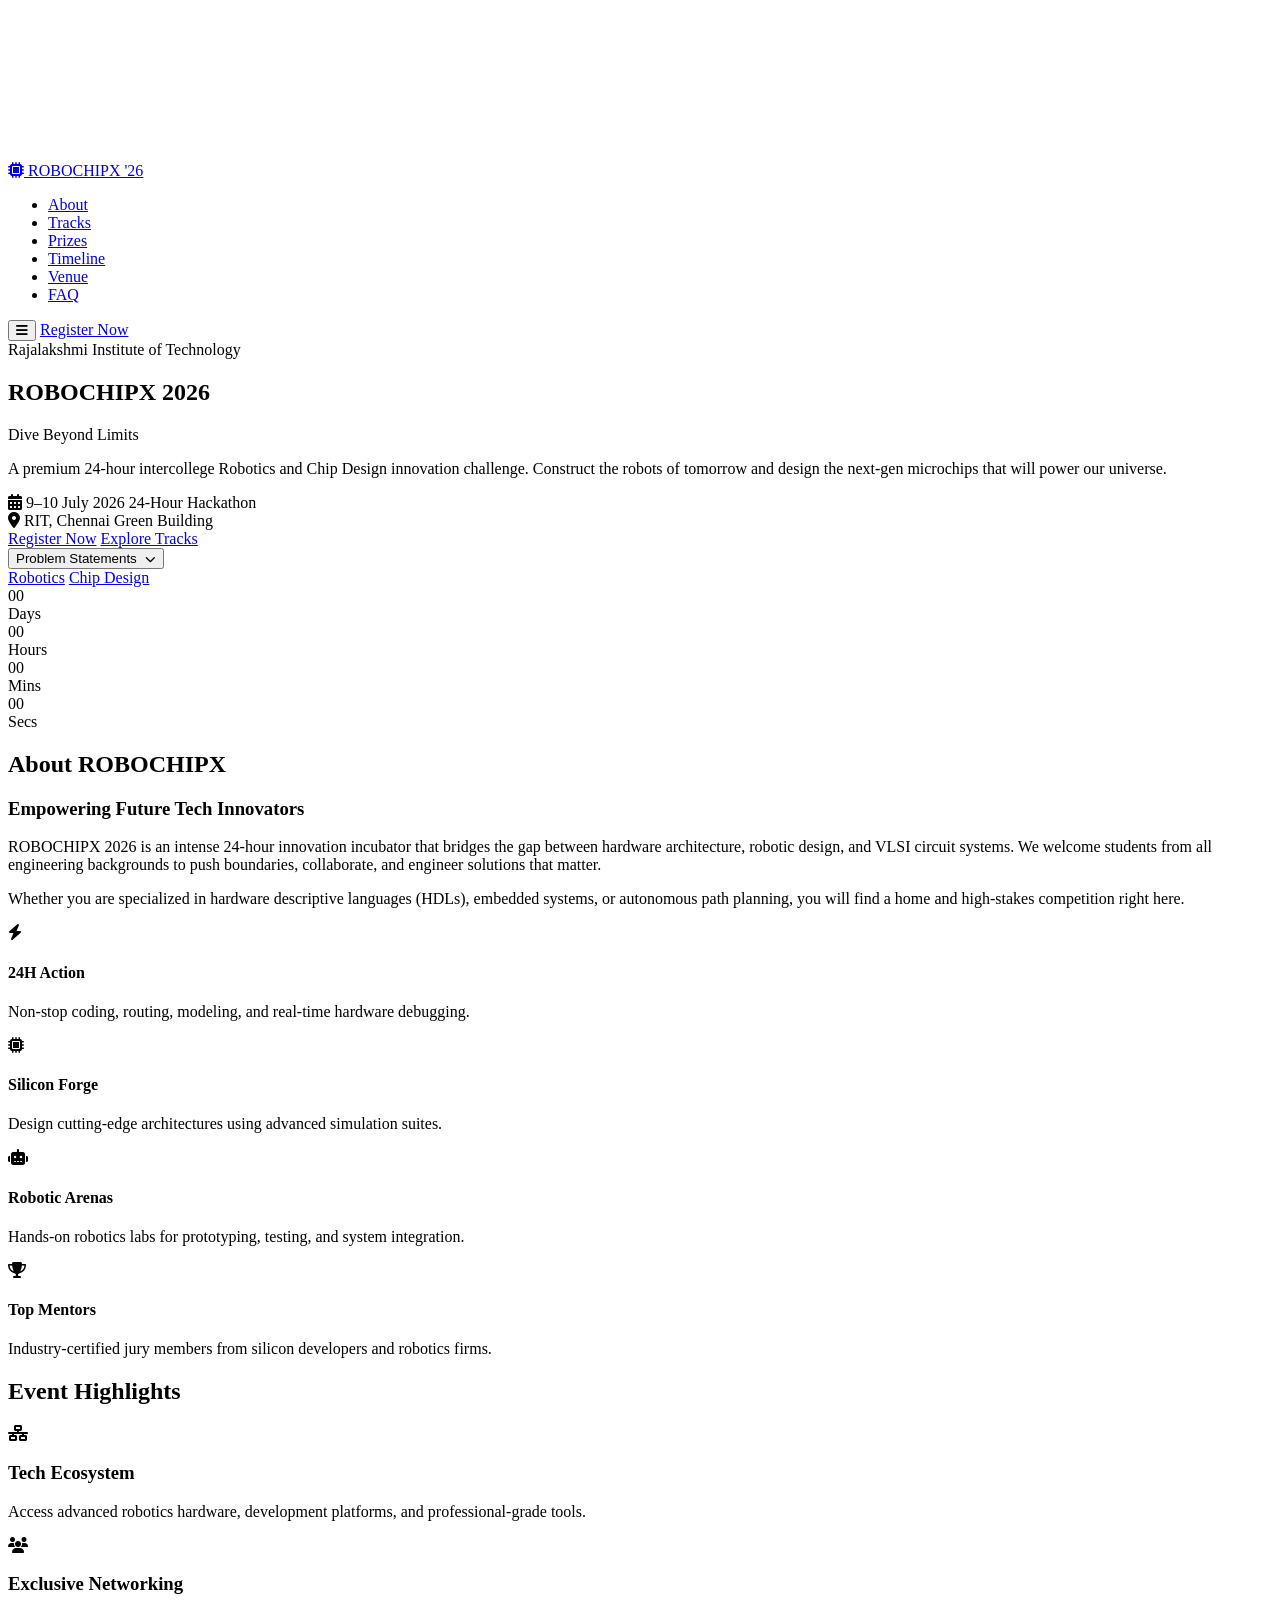
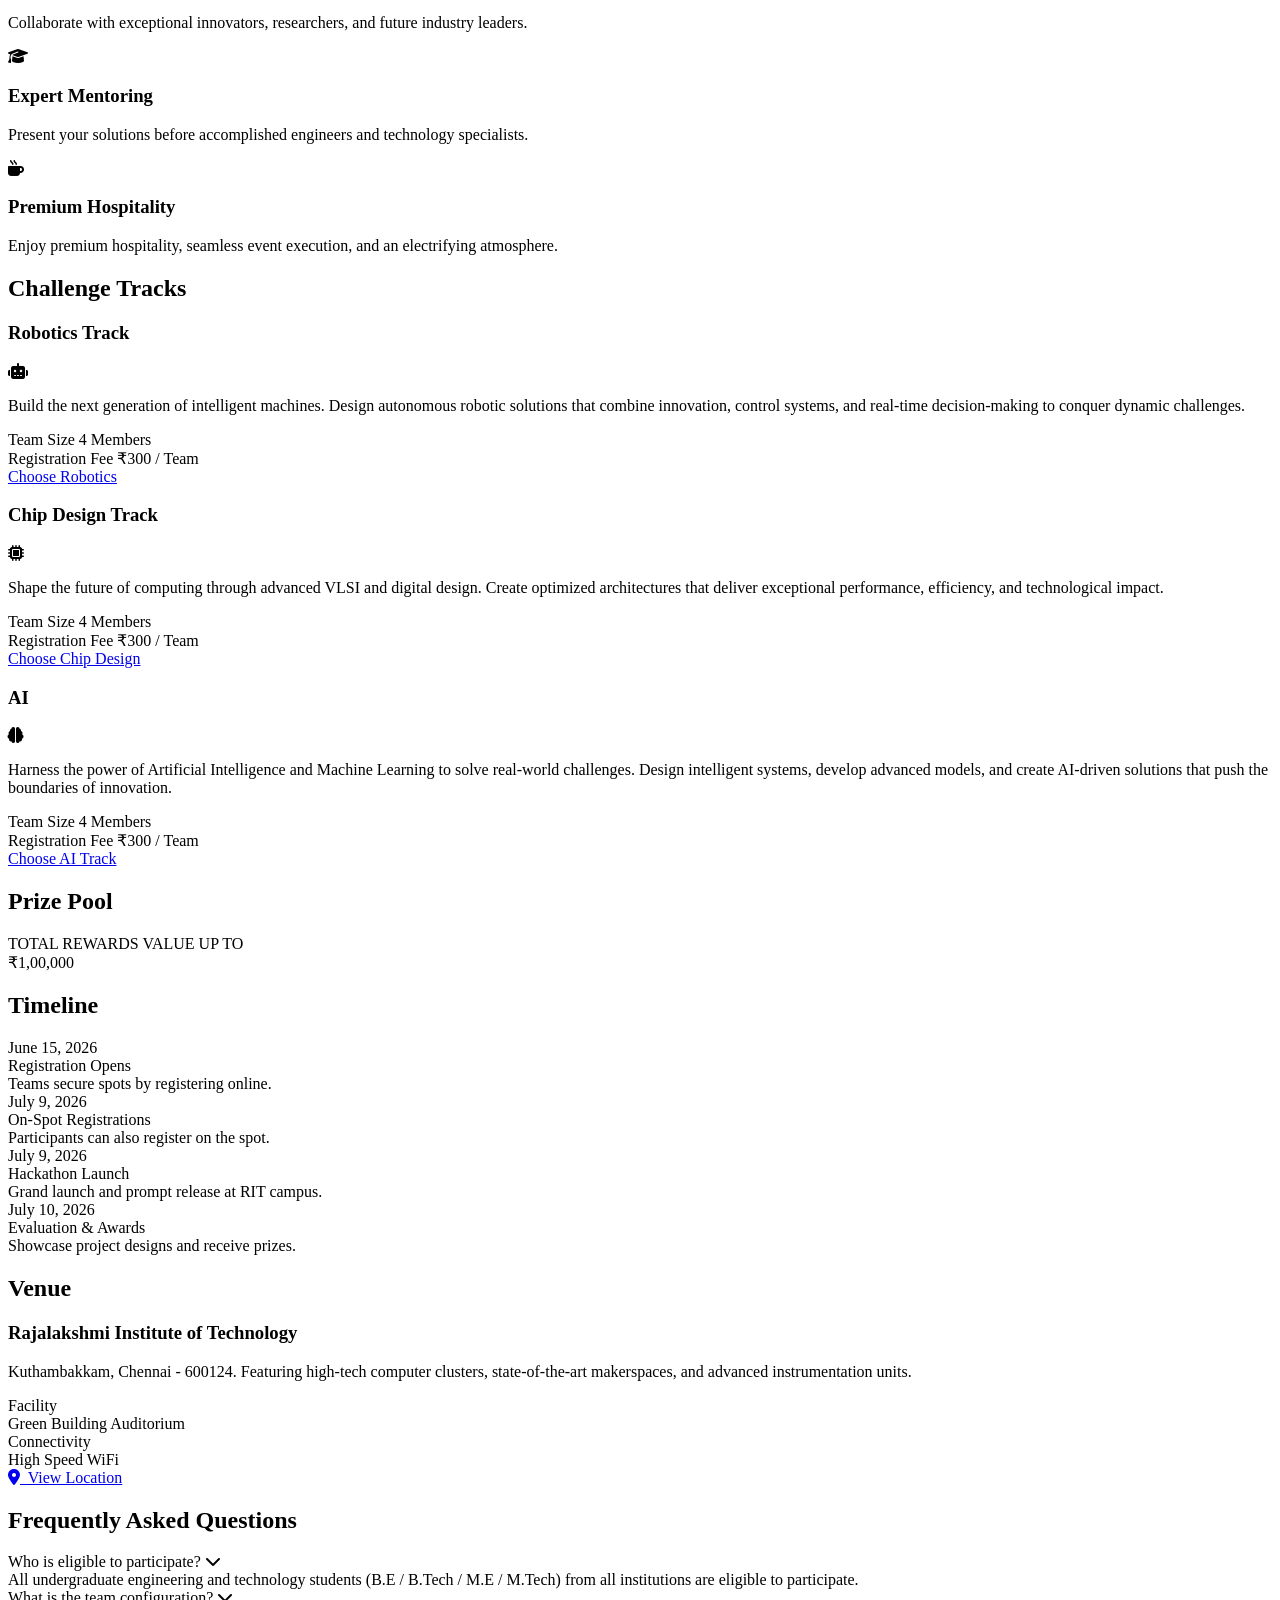
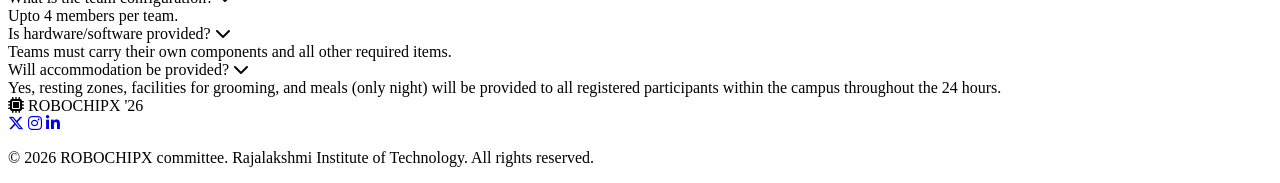
==== public/index.html @ 0046f818 "feat: added problem statements button" ====
<!DOCTYPE html>
<html lang="en">
<head>
  <meta charset="UTF-8">
  <meta name="viewport" content="width=device-width, initial-scale=1.0">
  <title>ROBOCHIPX 2026 | 24-Hour Robotics & VLSI Innovation Challenge</title>
  <meta name="description" content="Join ROBOCHIPX 2026 at Rajalakshmi Institute of Technology, Chennai. A premium 24-hour intercollege Robotics and VLSI innovation challenge. Dive beyond limits.">
  <link rel="stylesheet" href="/css/styles.css">
  <!-- FontAwesome for futuristic icons -->
  <link rel="stylesheet" href="https://cdnjs.cloudflare.com/ajax/libs/font-awesome/6.4.0/css/all.min.css">
</head>

<body>

  <!-- Space Particle Canvas Background -->
  <canvas id="space-canvas" aria-hidden="true"></canvas>
  <div class="circuit-overlay" aria-hidden="true"></div>

  <!-- Header & Navigation -->
  <header>
    <nav class="navbar" aria-label="Main navigation">
      <a href="#" class="logo" aria-label="ROBOCHIPX 2026 Home">
        <i class="fa-solid fa-microchip" aria-hidden="true"></i> ROBO<span>CHIPX '26</span>
      </a>
      <ul class="nav-links" id="nav-links" role="list">
        <li><a href="#about">About</a></li>
        <li><a href="#tracks">Tracks</a></li>
        <li><a href="#prizes">Prizes</a></li>
        <li><a href="#timeline">Timeline</a></li>
        <li><a href="#venue">Venue</a></li>
        <li><a href="#faq">FAQ</a></li>
      </ul>
      <button class="mobile-nav-toggle" id="mobile-nav-toggle" aria-label="Toggle navigation menu" aria-expanded="false" aria-controls="nav-links">
        <i class="fa-solid fa-bars" aria-hidden="true"></i>
      </button>
      <a href="registration.html" class="btn btn-secondary">Register Now</a>
    </nav>
  </header>

  <!-- Hero Section -->
  <section class="hero" aria-label="Hero">
    <div class="grid-bg" aria-hidden="true"></div>
    <!-- Floating Space Elements -->
    <div class="space-element planet-cyan" aria-hidden="true"></div>
    <div class="space-element planet-purple" aria-hidden="true"></div>
    
    <div class="container hero-content">
      <div class="hero-subtitle">Rajalakshmi Institute of Technology</div>
      <h1 class="hero-title">ROBOCHIPX 2026</h1>
      <div class="hero-tagline">Dive Beyond Limits</div>
      <p class="hero-desc">
        A premium 24-hour intercollege Robotics and Chip Design innovation challenge. Construct the robots of tomorrow and design the next-gen microchips that will power our universe.
      </p>
      
      <div class="hero-meta">
        <div class="meta-item">
          <i class="fa-solid fa-calendar-days meta-icon" aria-hidden="true"></i>
          <span class="meta-label">9–10 July 2026</span>
          <span class="meta-val">24-Hour Hackathon</span>
        </div>
        <div class="meta-item">
          <i class="fa-solid fa-location-dot meta-icon" aria-hidden="true"></i>
          <span class="meta-label">RIT, Chennai</span>
          <span class="meta-val">Green Building</span>
        </div>
      </div>

      <div class="hero-actions">
        <a href="registration.html" class="btn btn-primary">Register Now</a>
        <a href="#tracks" class="btn btn-secondary">Explore Tracks</a>
        <div class="ps-dropdown-wrap">
          <button class="btn btn-secondary" id="ps-btn" aria-haspopup="true" aria-expanded="false">Problem Statements <i class="fa-solid fa-chevron-down" style="margin-left:.4em;font-size:.8em;"></i></button>
          <div class="ps-dropdown" id="ps-dropdown" role="menu">
            <a href="https://drive.google.com/drive/folders/1tSqGFi7_nGk8FoYNyf7YWejTcvquZJex?usp=sharing" target="_blank" rel="noopener noreferrer" role="menuitem">Robotics</a>
            <a href="https://drive.google.com/drive/folders/1A_5dEMQkCWYK55L6pi4R8gVXef6XEg_-?usp=sharing" target="_blank" rel="noopener noreferrer" role="menuitem">Chip Design</a>
          </div>
        </div>
      </div>

      <!-- Countdown -->
      <div class="countdown-container" aria-label="Countdown to event">
        <div class="countdown-box">
          <div class="countdown-num" id="days">00</div>
          <div class="countdown-label">Days</div>
        </div>
        <div class="countdown-box">
          <div class="countdown-num" id="hours">00</div>
          <div class="countdown-label">Hours</div>
        </div>
        <div class="countdown-box">
          <div class="countdown-num" id="minutes">00</div>
          <div class="countdown-label">Mins</div>
        </div>
        <div class="countdown-box">
          <div class="countdown-num" id="seconds">00</div>
          <div class="countdown-label">Secs</div>
        </div>
      </div>
    </div>
  </section>

  <!-- About Section -->
  <section id="about" class="reveal" aria-labelledby="about-title">
    <div class="container">
      <h2 class="section-title" id="about-title">About ROBOCHIPX</h2>
      <div class="about-grid">
        <div class="glass-panel">
          <h3>Empowering Future Tech Innovators</h3>
          <p style="margin-top: 1rem; color: var(--text-secondary);">
            ROBOCHIPX 2026 is an intense 24-hour innovation incubator that bridges the gap between hardware architecture, robotic design, and VLSI circuit systems. We welcome students from all engineering backgrounds to push boundaries, collaborate, and engineer solutions that matter.
          </p>
          <p style="margin-top: 1rem; color: var(--text-secondary);">
            Whether you are specialized in hardware descriptive languages (HDLs), embedded systems, or autonomous path planning, you will find a home and high-stakes competition right here.
          </p>
        </div>
        <div class="about-features">
          <div class="about-feat-card">
            <i class="fa-solid fa-bolt" aria-hidden="true"></i>
            <h4>24H Action</h4>
            <p>Non-stop coding, routing, modeling, and real-time hardware debugging.</p>
          </div>
          <div class="about-feat-card">
            <i class="fa-solid fa-microchip" aria-hidden="true"></i>
            <h4>Silicon Forge</h4>
            <p>Design cutting-edge architectures using advanced simulation suites.</p>
          </div>
          <div class="about-feat-card">
            <i class="fa-solid fa-robot" aria-hidden="true"></i>
            <h4>Robotic Arenas</h4>
            <p>Hands-on robotics labs for prototyping, testing, and system integration.</p>
          </div>
          <div class="about-feat-card">
            <i class="fa-solid fa-trophy" aria-hidden="true"></i>
            <h4>Top Mentors</h4>
            <p>Industry-certified jury members from silicon developers and robotics firms.</p>
          </div>
        </div>
      </div>
    </div>
  </section>

  <!-- Event Highlights -->
  <section id="highlights" class="reveal" aria-labelledby="highlights-title">
    <div class="container">
      <h2 class="section-title" id="highlights-title">Event Highlights</h2>
      <div class="highlights-grid">
        <div class="glass-panel highlight-card">
          <div class="highlight-icon"><i class="fa-solid fa-network-wired" aria-hidden="true"></i></div>
          <h3 class="highlight-title">Tech Ecosystem</h3>
          <p class="highlight-desc">Access advanced robotics hardware, development platforms, and professional-grade tools.</p>
        </div>
        <div class="glass-panel highlight-card">
          <div class="highlight-icon"><i class="fa-solid fa-users" aria-hidden="true"></i></div>
          <h3 class="highlight-title">Exclusive Networking </h3>
          <p class="highlight-desc">Collaborate with exceptional innovators, researchers, and future industry leaders.</p>
        </div>
        <div class="glass-panel highlight-card">
          <div class="highlight-icon"><i class="fa-solid fa-graduation-cap" aria-hidden="true"></i></div>
          <h3 class="highlight-title">Expert Mentoring</h3>
          <p class="highlight-desc">Present your solutions before accomplished engineers and technology specialists.</p>
        </div>
        <div class="glass-panel highlight-card">
          <div class="highlight-icon"><i class="fa-solid fa-mug-hot" aria-hidden="true"></i></div>
          <h3 class="highlight-title">Premium Hospitality</h3>
          <p class="highlight-desc">Enjoy premium hospitality, seamless event execution, and an electrifying atmosphere.</p>
        </div>
      </div>
    </div>
  </section>

  <!-- Tracks Section -->
  <section id="tracks" class="reveal" aria-labelledby="tracks-title">
    <div class="container">
      <h2 class="section-title" id="tracks-title">Challenge Tracks</h2>
      <div class="tracks-grid">
        <!-- Track 1: Robotics -->
        <div class="glass-panel track-card">
          <div>
            <div class="track-header">
              <h3 class="track-title">Robotics Track</h3>
              <i class="fa-solid fa-robot track-icon" aria-hidden="true"></i>
            </div>
            <p class="track-desc">
              Build the next generation of intelligent machines. Design autonomous robotic solutions that combine innovation, control systems, and real-time decision-making to conquer dynamic challenges.
            </p>
          </div>
          <div>
            <div class="track-details">
              <div class="track-detail-item">
                <span>Team Size</span>
                <span>4 Members</span>
              </div>
              <div class="track-detail-item">
                <span>Registration Fee</span>
                <span>₹300 / Team</span>
              </div>
            </div>
            <a href="/rules/robotics" class="btn btn-primary" style="width: 100%;">Choose Robotics</a>
          </div>
        </div>
        <!-- Track 2: Chip Design -->
        <div class="glass-panel track-card">
          <div>
            <div class="track-header">
              <h3 class="track-title">Chip Design Track</h3>
              <i class="fa-solid fa-microchip track-icon" aria-hidden="true"></i>
            </div>
            <p class="track-desc">
              Shape the future of computing through advanced VLSI and digital design. Create optimized architectures that deliver exceptional performance, efficiency, and technological impact.
            </p>
          </div>
          <div>
            <div class="track-details">
              <div class="track-detail-item">
                <span>Team Size</span>
                <span>4 Members</span>
              </div>
              <div class="track-detail-item">
                <span>Registration Fee</span>
                <span>₹300 / Team</span>
              </div>
            </div>
            <a href="/rules/chip-design" class="btn btn-primary" style="width: 100%;">Choose Chip Design</a>
          </div>
        </div>
        <!-- Track 3: AI -->
        <div class="glass-panel track-card">
          <div>
            <div class="track-header">
              <h3 class="track-title">AI</h3>
              <i class="fa-solid fa-brain track-icon" aria-hidden="true"></i>
            </div>
            <p class="track-desc">
              Harness the power of Artificial Intelligence and Machine Learning to solve real-world challenges. Design intelligent systems, develop advanced models, and create AI-driven solutions that push the boundaries of innovation.
            </p>
          </div>
          <div>
            <div class="track-details">
              <div class="track-detail-item">
                <span>Team Size</span>
                <span>4 Members</span>
              </div>
              <div class="track-detail-item">
                <span>Registration Fee</span>
                <span>₹300 / Team</span>
              </div>
            </div>
            <a href="/rules/ai" class="btn btn-primary" style="width: 100%;">Choose AI Track</a>
          </div>
        </div>
      </div>
    </div>
  </section>

  <!-- Prize Pool Section -->
  <section id="prizes" class="reveal" aria-labelledby="prizes-title">
    <div class="container prize-section">
      <h2 class="section-title" id="prizes-title">Prize Pool</h2>
      <div class="glass-panel prize-box">
        <div class="prize-title">TOTAL REWARDS VALUE UP TO</div>
        <div class="prize-amount">₹1,00,000</div>
      </div>
    </div>
  </section>

  <!-- Timeline Section -->
  <section id="timeline" class="reveal" aria-labelledby="timeline-title">
    <div class="container">
      <h2 class="section-title" id="timeline-title">Timeline</h2>
      <div class="timeline-centered">
        <div class="timeline">
          <div class="timeline-item">
            <div class="timeline-date">June 15, 2026</div>
            <div class="timeline-title">Registration Opens</div>
            <div class="timeline-desc">Teams secure spots by registering online.</div>
          </div>
          <div class="timeline-item">
            <div class="timeline-date">July 9, 2026</div>
            <div class="timeline-title">On-Spot Registrations</div>
            <div class="timeline-desc">Participants can also register on the spot.</div>
          </div>
          <div class="timeline-item">
            <div class="timeline-date">July 9, 2026</div>
            <div class="timeline-title">Hackathon Launch</div>
            <div class="timeline-desc">Grand launch and prompt release at RIT campus.</div>
          </div>
          <div class="timeline-item">
            <div class="timeline-date">July 10, 2026</div>
            <div class="timeline-title">Evaluation &amp; Awards</div>
            <div class="timeline-desc">Showcase project designs and receive prizes.</div>
          </div>
        </div>
      </div>
    </div>
  </section>

  <!-- Venue Section -->
  <section id="venue" class="reveal" aria-labelledby="venue-title">
    <div class="container">
      <h2 class="section-title" id="venue-title">Venue</h2>
      <div class="venue-grid">
        <div class="venue-info">
          <h3>Rajalakshmi Institute of Technology</h3>
          <p>
            Kuthambakkam, Chennai - 600124. Featuring high-tech computer clusters, state-of-the-art makerspaces, and advanced instrumentation units.
          </p>
          <div class="hud-details">
            <div class="hud-panel">
              <div class="hud-title">Facility</div>
              <div class="hud-value">Green Building Auditorium</div>
            </div>
            <div class="hud-panel">
              <div class="hud-title">Connectivity</div>
              <div class="hud-value">High Speed WiFi</div>
            </div>
          </div>
          <a
            href="https://maps.google.com/?q=Rajalakshmi+Institute+of+Technology+Chennai"
            target="_blank"
            rel="noopener noreferrer"
            class="btn btn-secondary venue-map-btn"
            aria-label="View venue location on Google Maps"
          >
            <i class="fa-solid fa-location-dot" aria-hidden="true"></i>&nbsp; View Location
          </a>
        </div>
        <!-- Futuristic Radar Scan Interface -->
        <div class="radar-container" aria-hidden="true">
          <div class="radar-scan">
            <div class="radar-ping"></div>
          </div>
        </div>
      </div>
    </div>
  </section>

  <!-- FAQ Section -->
  <section id="faq" class="reveal" aria-labelledby="faq-title">
    <div class="container">
      <h2 class="section-title" id="faq-title">Frequently Asked Questions</h2>
      <div class="faq-container">
        <div class="faq-card">
          <div class="faq-header" role="button" tabindex="0" aria-expanded="false">
            <span class="faq-question">Who is eligible to participate?</span>
            <i class="fa-solid fa-chevron-down faq-icon" aria-hidden="true"></i>
          </div>
          <div class="faq-content" role="region">
            <div class="faq-answer">
              All undergraduate engineering and technology students (B.E / B.Tech / M.E / M.Tech) from all institutions are eligible to participate.
            </div>
          </div>
        </div>

        <div class="faq-card">
          <div class="faq-header" role="button" tabindex="0" aria-expanded="false">
            <span class="faq-question">What is the team configuration?</span>
            <i class="fa-solid fa-chevron-down faq-icon" aria-hidden="true"></i>
          </div>
          <div class="faq-content" role="region">
            <div class="faq-answer">
            Upto 4 members per team.
            </div>
          </div>
        </div>

        <div class="faq-card">
          <div class="faq-header" role="button" tabindex="0" aria-expanded="false">
            <span class="faq-question">Is hardware/software provided?</span>
            <i class="fa-solid fa-chevron-down faq-icon" aria-hidden="true"></i>
          </div>
          <div class="faq-content" role="region">
            <div class="faq-answer">
             Teams must carry their own components and all other required items.
            </div>
          </div>
        </div>

        <div class="faq-card">
          <div class="faq-header" role="button" tabindex="0" aria-expanded="false">
            <span class="faq-question">Will accommodation be provided?</span>
            <i class="fa-solid fa-chevron-down faq-icon" aria-hidden="true"></i>
          </div>
          <div class="faq-content" role="region">
            <div class="faq-answer">
              Yes, resting zones, facilities for grooming, and meals (only night) will be provided to all registered participants within the campus throughout the 24 hours.
            </div>
          </div>
        </div>
      </div>
    </div>
  </section>

  <!-- Footer -->
  <footer>
    <div class="container">
      <div class="footer-logo">
        <i class="fa-solid fa-microchip" style="color: var(--accent-cyan);" aria-hidden="true"></i> ROBO<span>CHIPX '26</span>
      </div>
      <div class="footer-socials">
        <a href="#" aria-label="Twitter"><i class="fa-brands fa-x-twitter" aria-hidden="true"></i></a>
        <a href="https://www.instagram.com/robochipx?utm_source=ig_web_button_share_sheet&igsh=ZDNlZDc0MzIxNw==" target="_blank" rel="noopener noreferrer" aria-label="Instagram"><i class="fa-brands fa-instagram" aria-hidden="true"></i></a>
        <a href="https://www.linkedin.com/company/robochipxhacks/" target="_blank" rel="noopener noreferrer" aria-label="LinkedIn"><i class="fa-brands fa-linkedin-in" aria-hidden="true"></i></a>
      </div>
      <p class="footer-copy">© 2026 ROBOCHIPX committee. Rajalakshmi Institute of Technology. All rights reserved.</p>
    </div>
  </footer>

  <script type="module" src="/js/app.js"></script>
  <script>
    (function(){
      var btn = document.getElementById('ps-btn');
      var dd = document.getElementById('ps-dropdown');
      btn.addEventListener('click', function(e){
        e.stopPropagation();
        var open = dd.classList.toggle('open');
        btn.setAttribute('aria-expanded', open);
      });
      document.addEventListener('click', function(){
        dd.classList.remove('open');
        btn.setAttribute('aria-expanded', false);
      });
    })();
  </script>
</body>
</html>
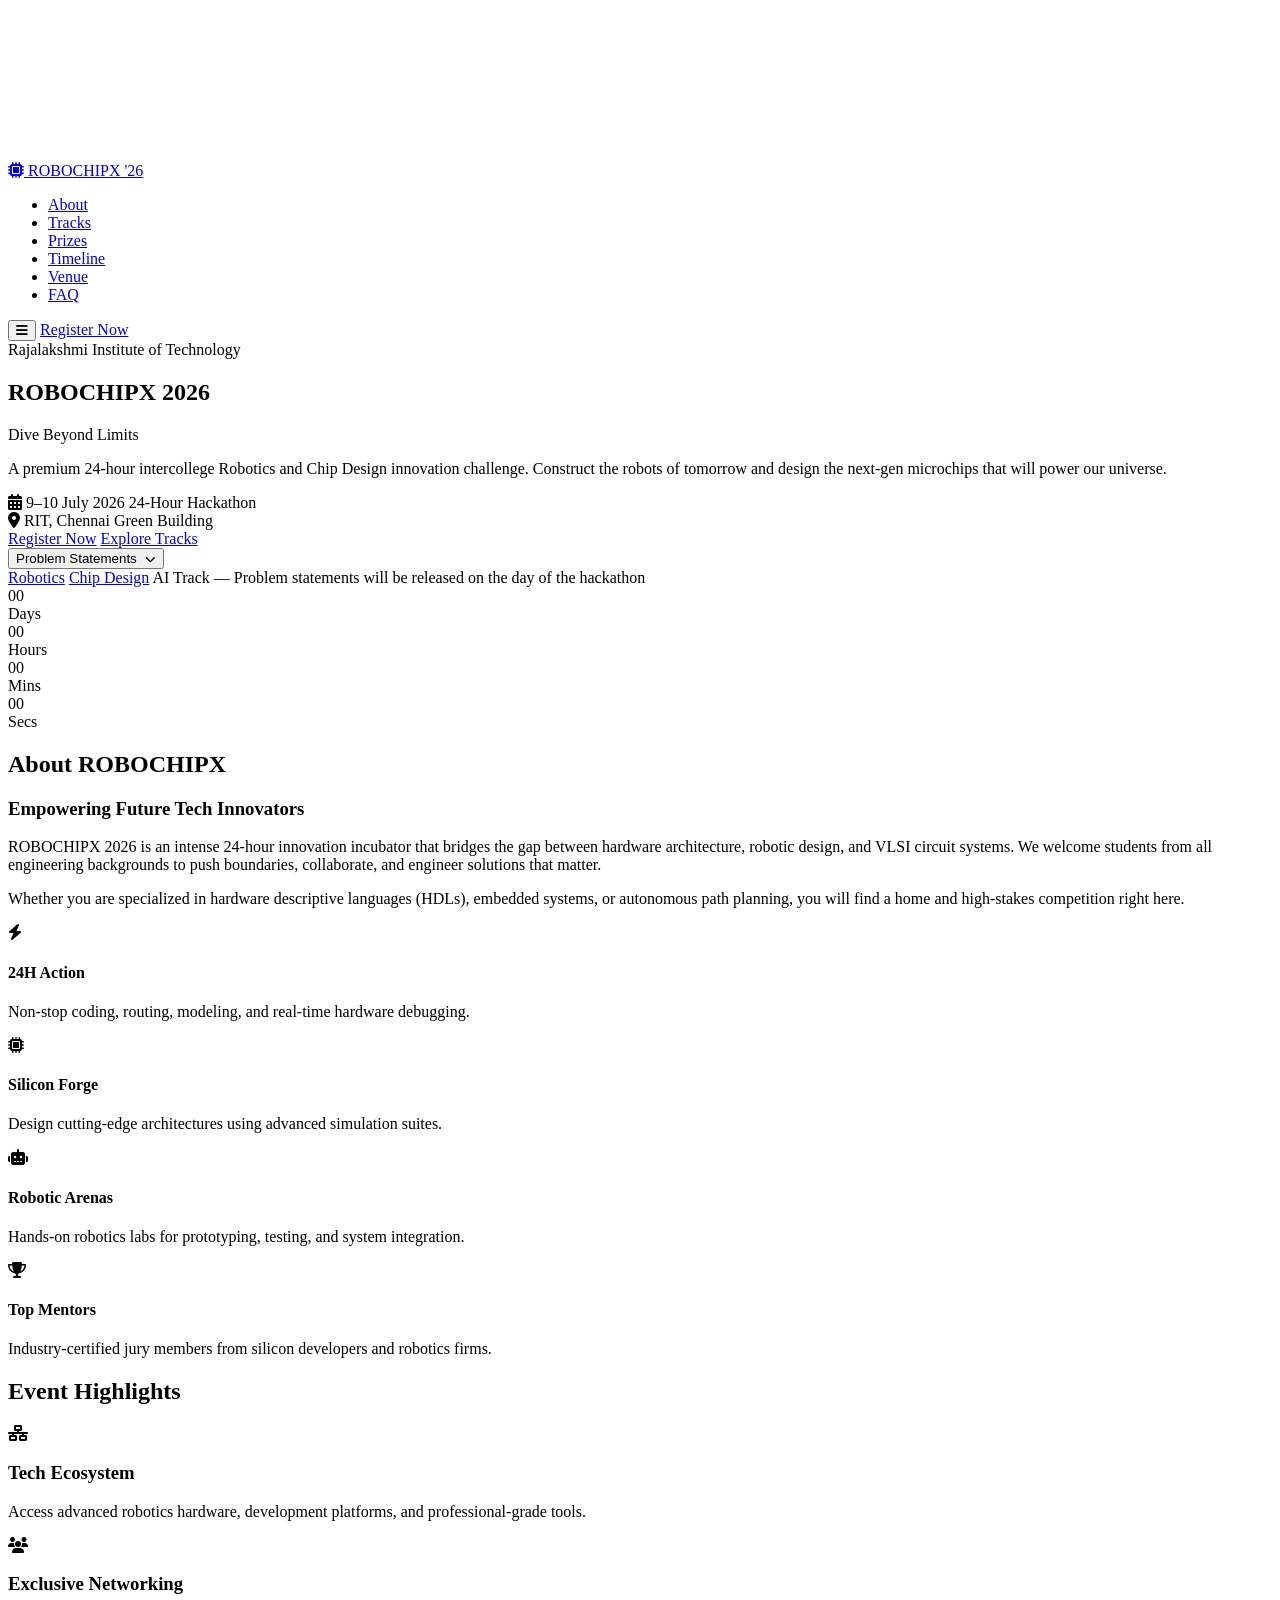
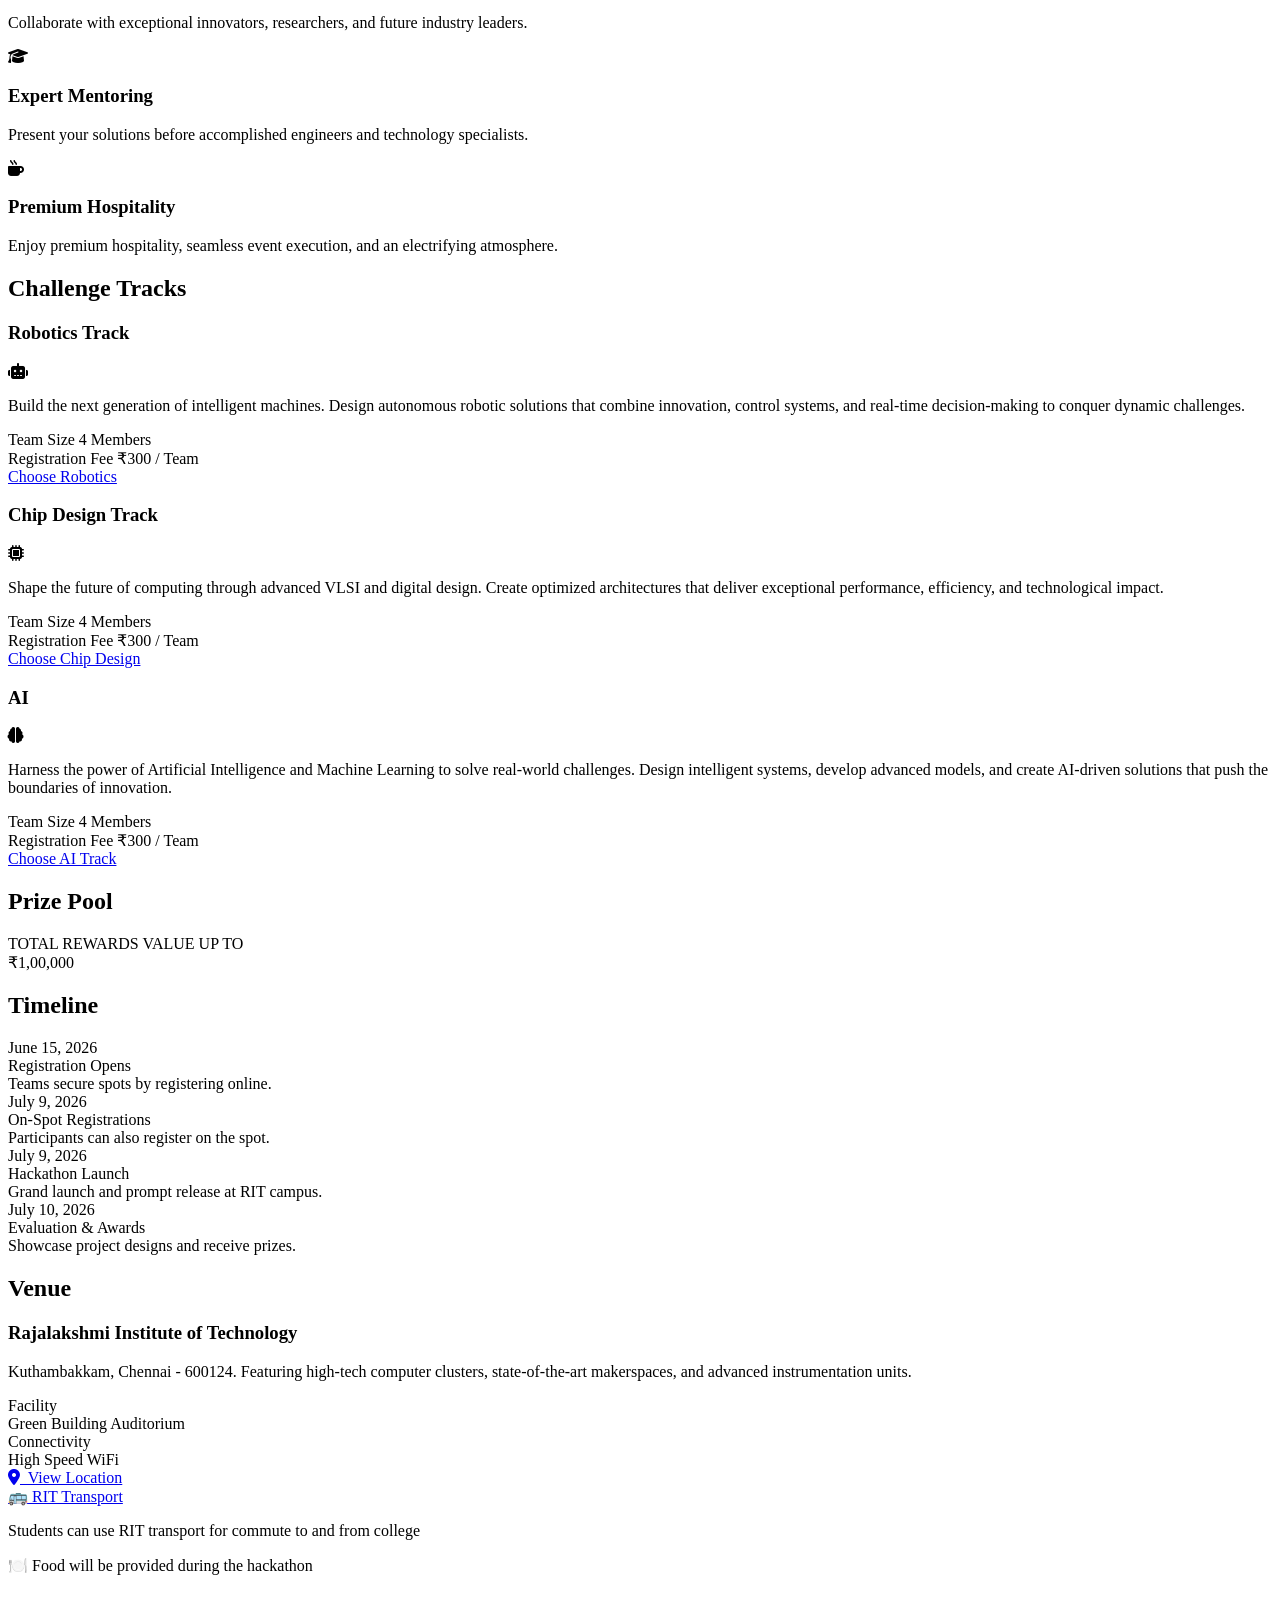
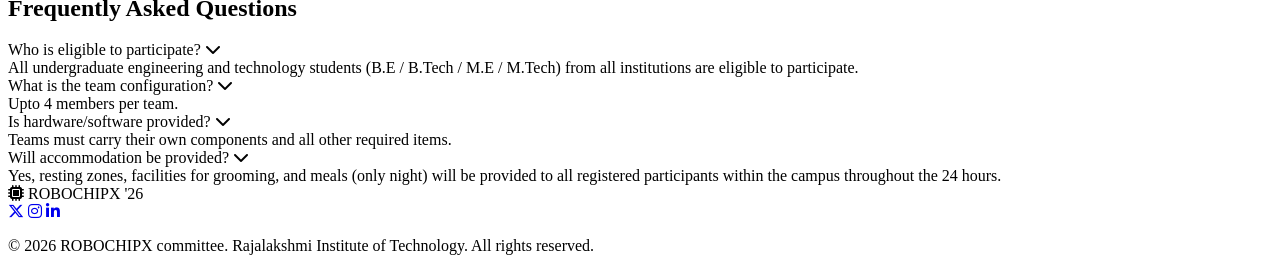
==== commit fb3afeaf: "feat: added transport and food info, and ai track ps" ====
--- a/public/index.html
+++ b/public/index.html
@@ -73,6 +73,7 @@
           <div class="ps-dropdown" id="ps-dropdown" role="menu">
             <a href="https://drive.google.com/drive/folders/1tSqGFi7_nGk8FoYNyf7YWejTcvquZJex?usp=sharing" target="_blank" rel="noopener noreferrer" role="menuitem">Robotics</a>
             <a href="https://drive.google.com/drive/folders/1A_5dEMQkCWYK55L6pi4R8gVXef6XEg_-?usp=sharing" target="_blank" rel="noopener noreferrer" role="menuitem">Chip Design</a>
+            <span class="ps-dropdown-disabled" role="menuitem" aria-disabled="true">AI Track — Problem statements will be released on the day of the hackathon</span>
           </div>
         </div>
       </div>
@@ -323,6 +324,18 @@
           >
             <i class="fa-solid fa-location-dot" aria-hidden="true"></i>&nbsp; View Location
           </a>
+          <div class="venue-transport">
+            <a
+              href="https://rittransport.com/"
+              target="_blank"
+              rel="noopener noreferrer"
+              class="btn btn-transport"
+            >🚌 RIT Transport</a>
+            <p class="venue-transport-note">Students can use RIT transport for commute to and from college</p>
+          </div>
+          <div class="venue-info-badges">
+            <div class="venue-badge">🍽️ <span>Food will be provided during the hackathon</span></div>
+          </div>
         </div>
         <!-- Futuristic Radar Scan Interface -->
         <div class="radar-container" aria-hidden="true">
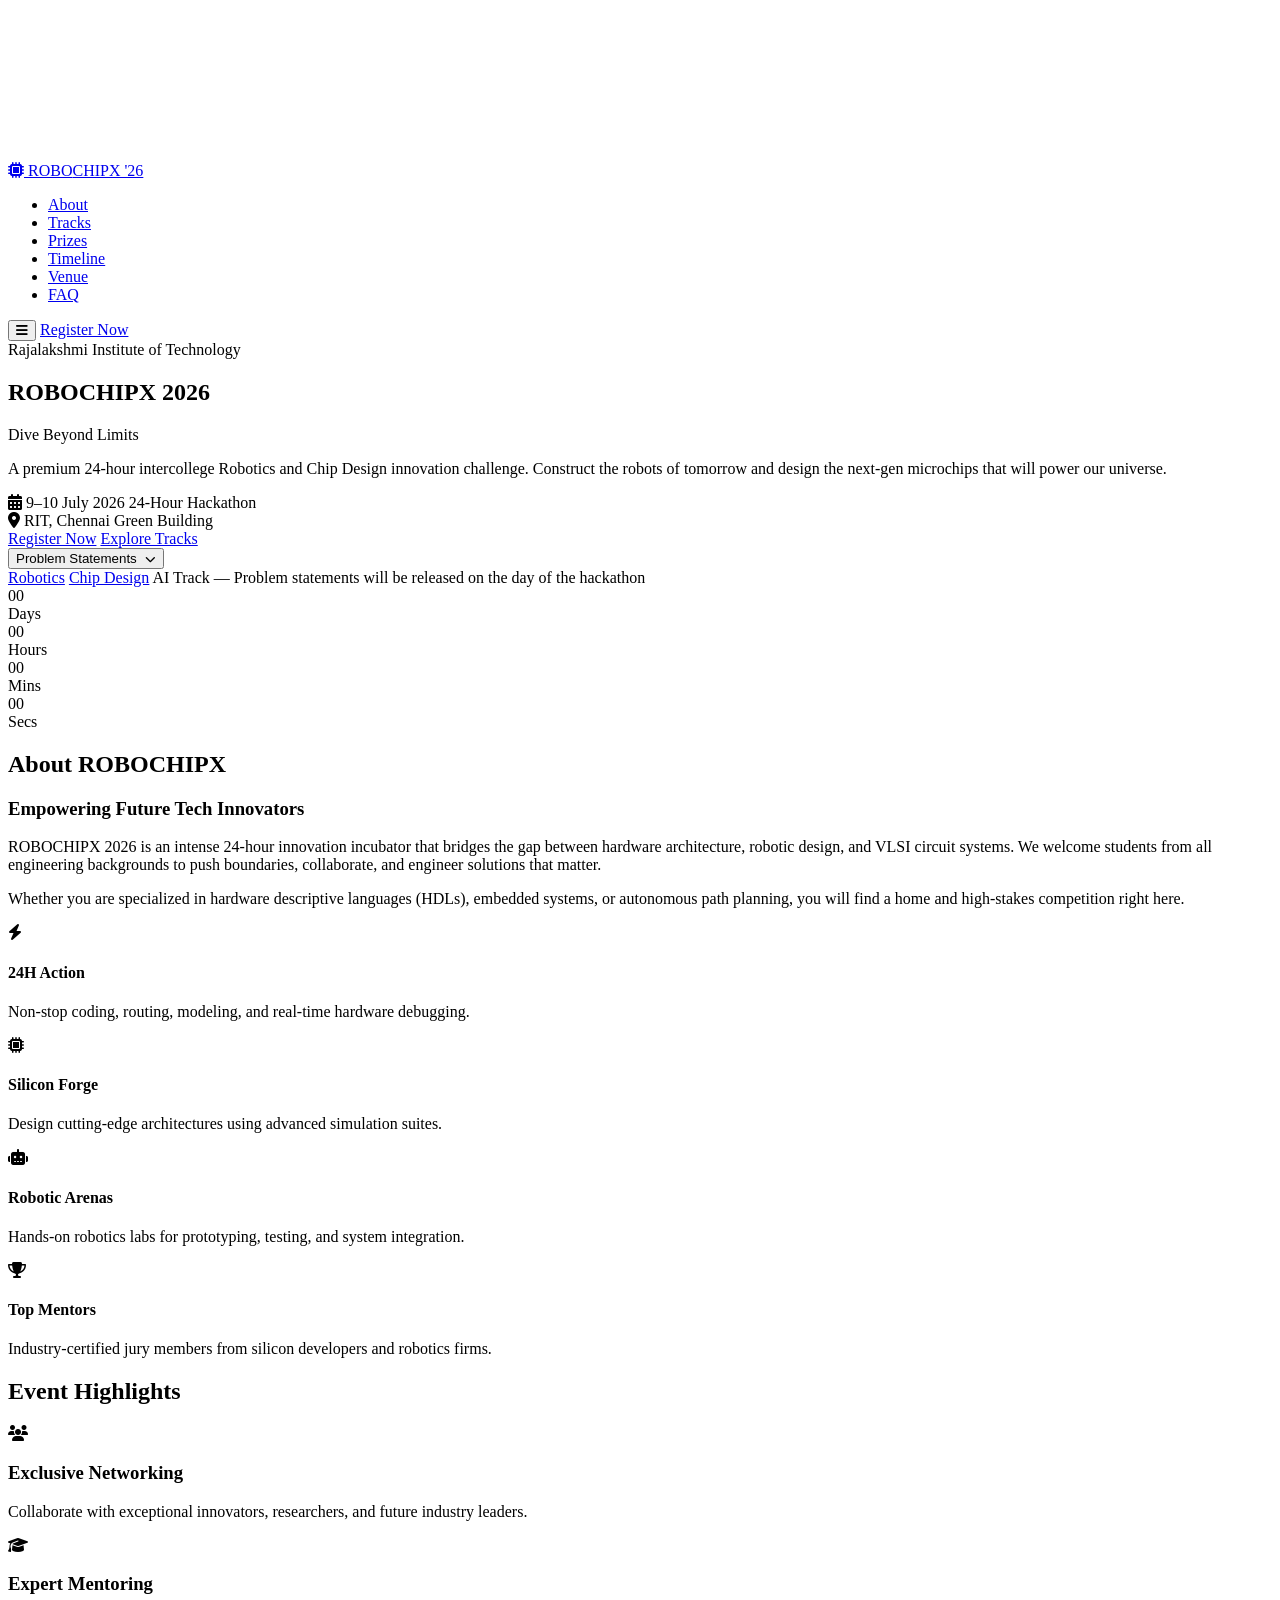
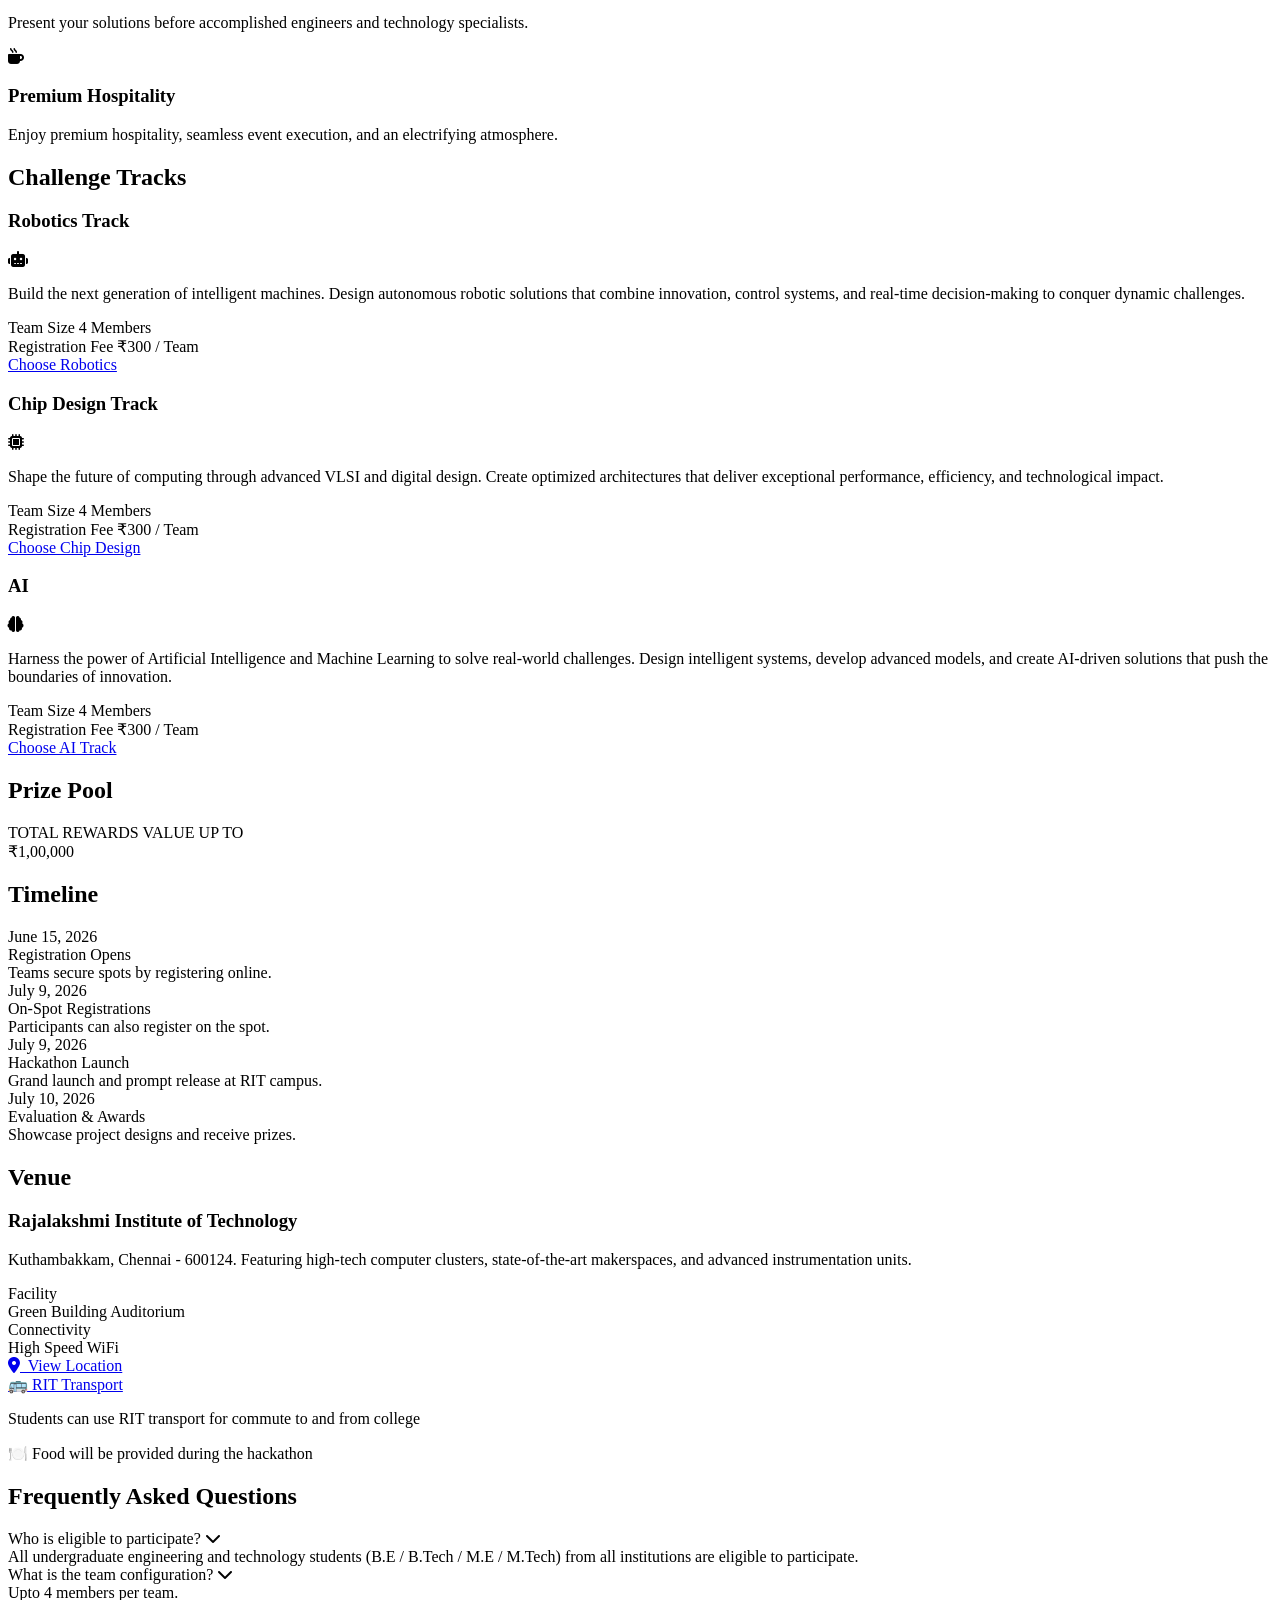
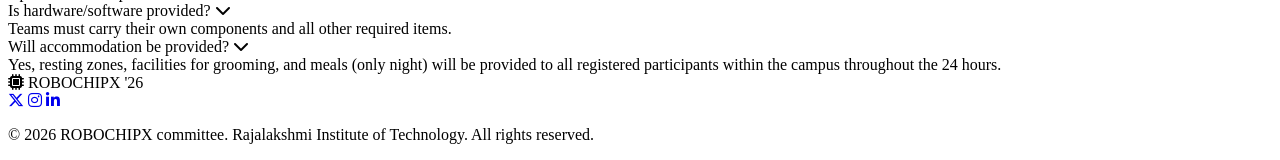
==== commit 775212d8: "Merge pull request #10 from wildprince05/main fix: alligned the why participate header" ====
--- a/public/index.html
+++ b/public/index.html
@@ -144,12 +144,7 @@
   <section id="highlights" class="reveal" aria-labelledby="highlights-title">
     <div class="container">
       <h2 class="section-title" id="highlights-title">Event Highlights</h2>
-      <div class="highlights-grid">
-        <div class="glass-panel highlight-card">
-          <div class="highlight-icon"><i class="fa-solid fa-network-wired" aria-hidden="true"></i></div>
-          <h3 class="highlight-title">Tech Ecosystem</h3>
-          <p class="highlight-desc">Access advanced robotics hardware, development platforms, and professional-grade tools.</p>
-        </div>
+      <div class="highlights-grid highlights-grid-3">
         <div class="glass-panel highlight-card">
           <div class="highlight-icon"><i class="fa-solid fa-users" aria-hidden="true"></i></div>
           <h3 class="highlight-title">Exclusive Networking </h3>
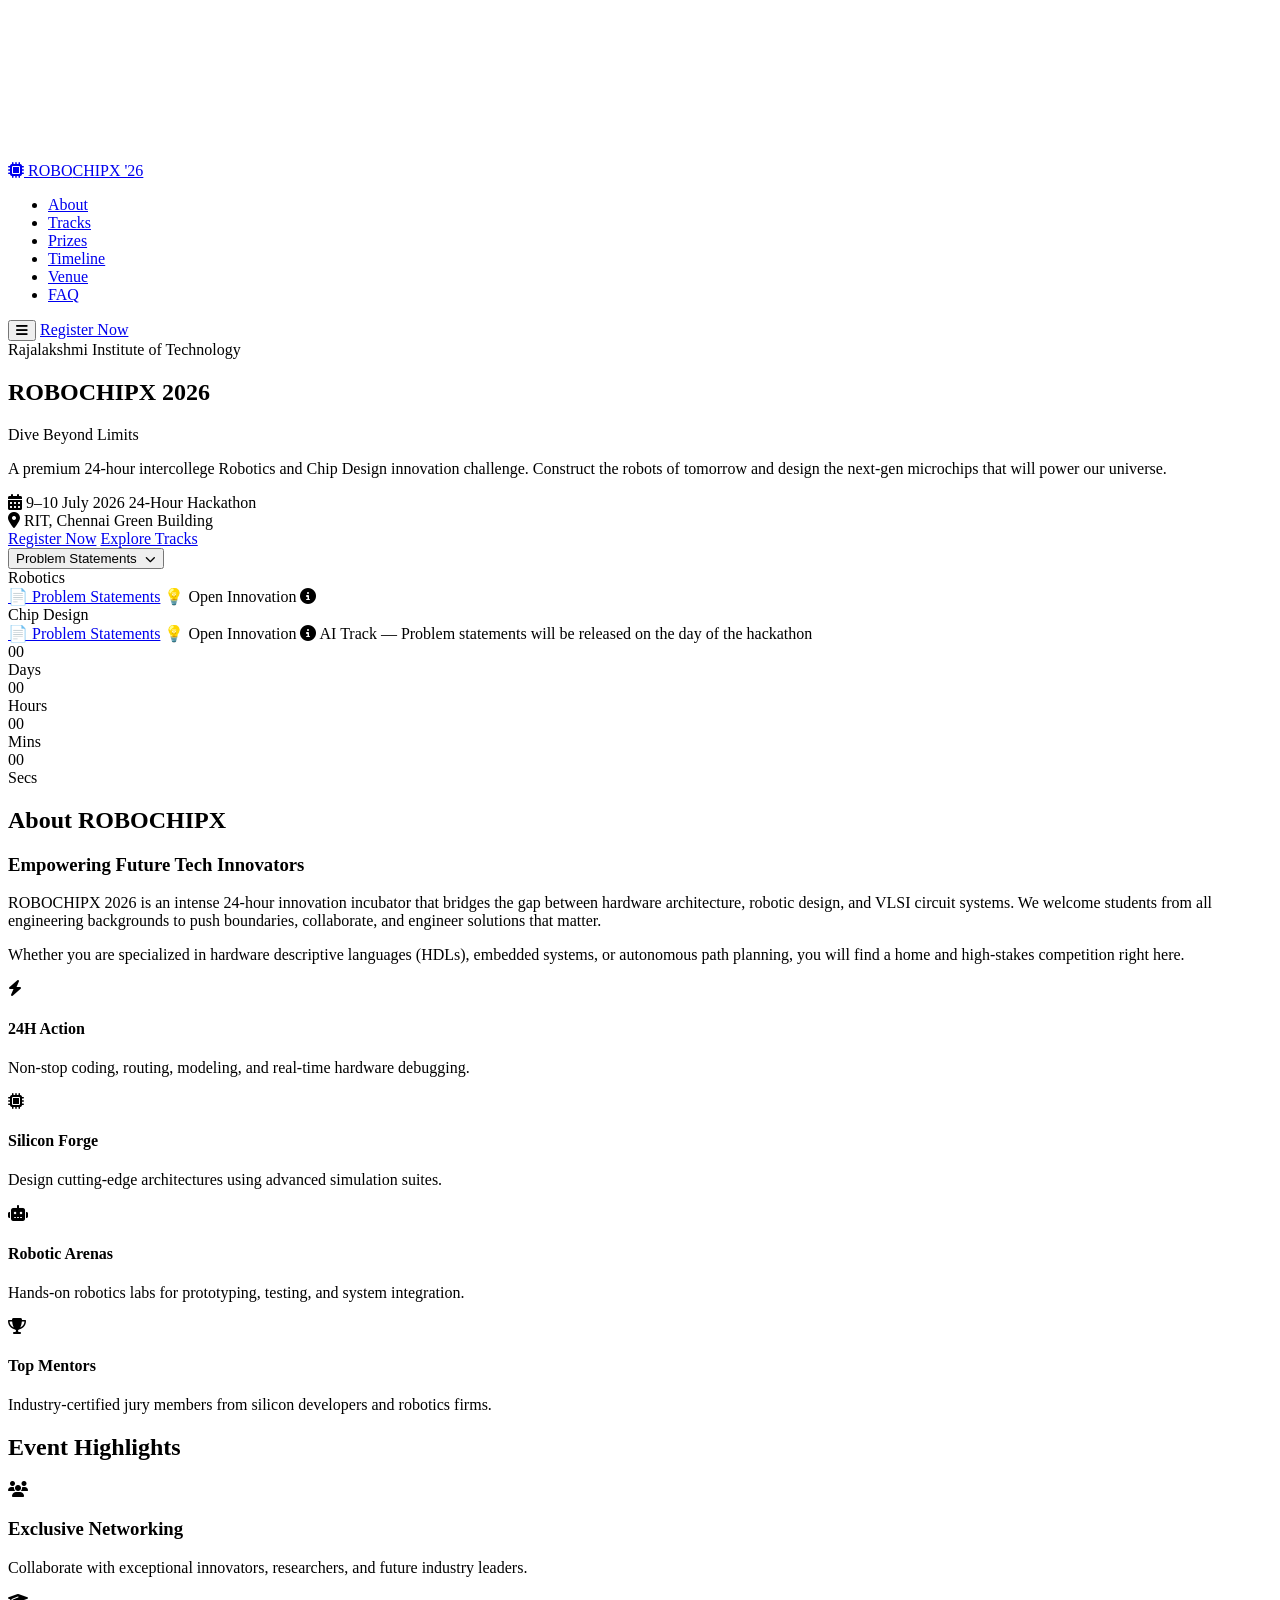
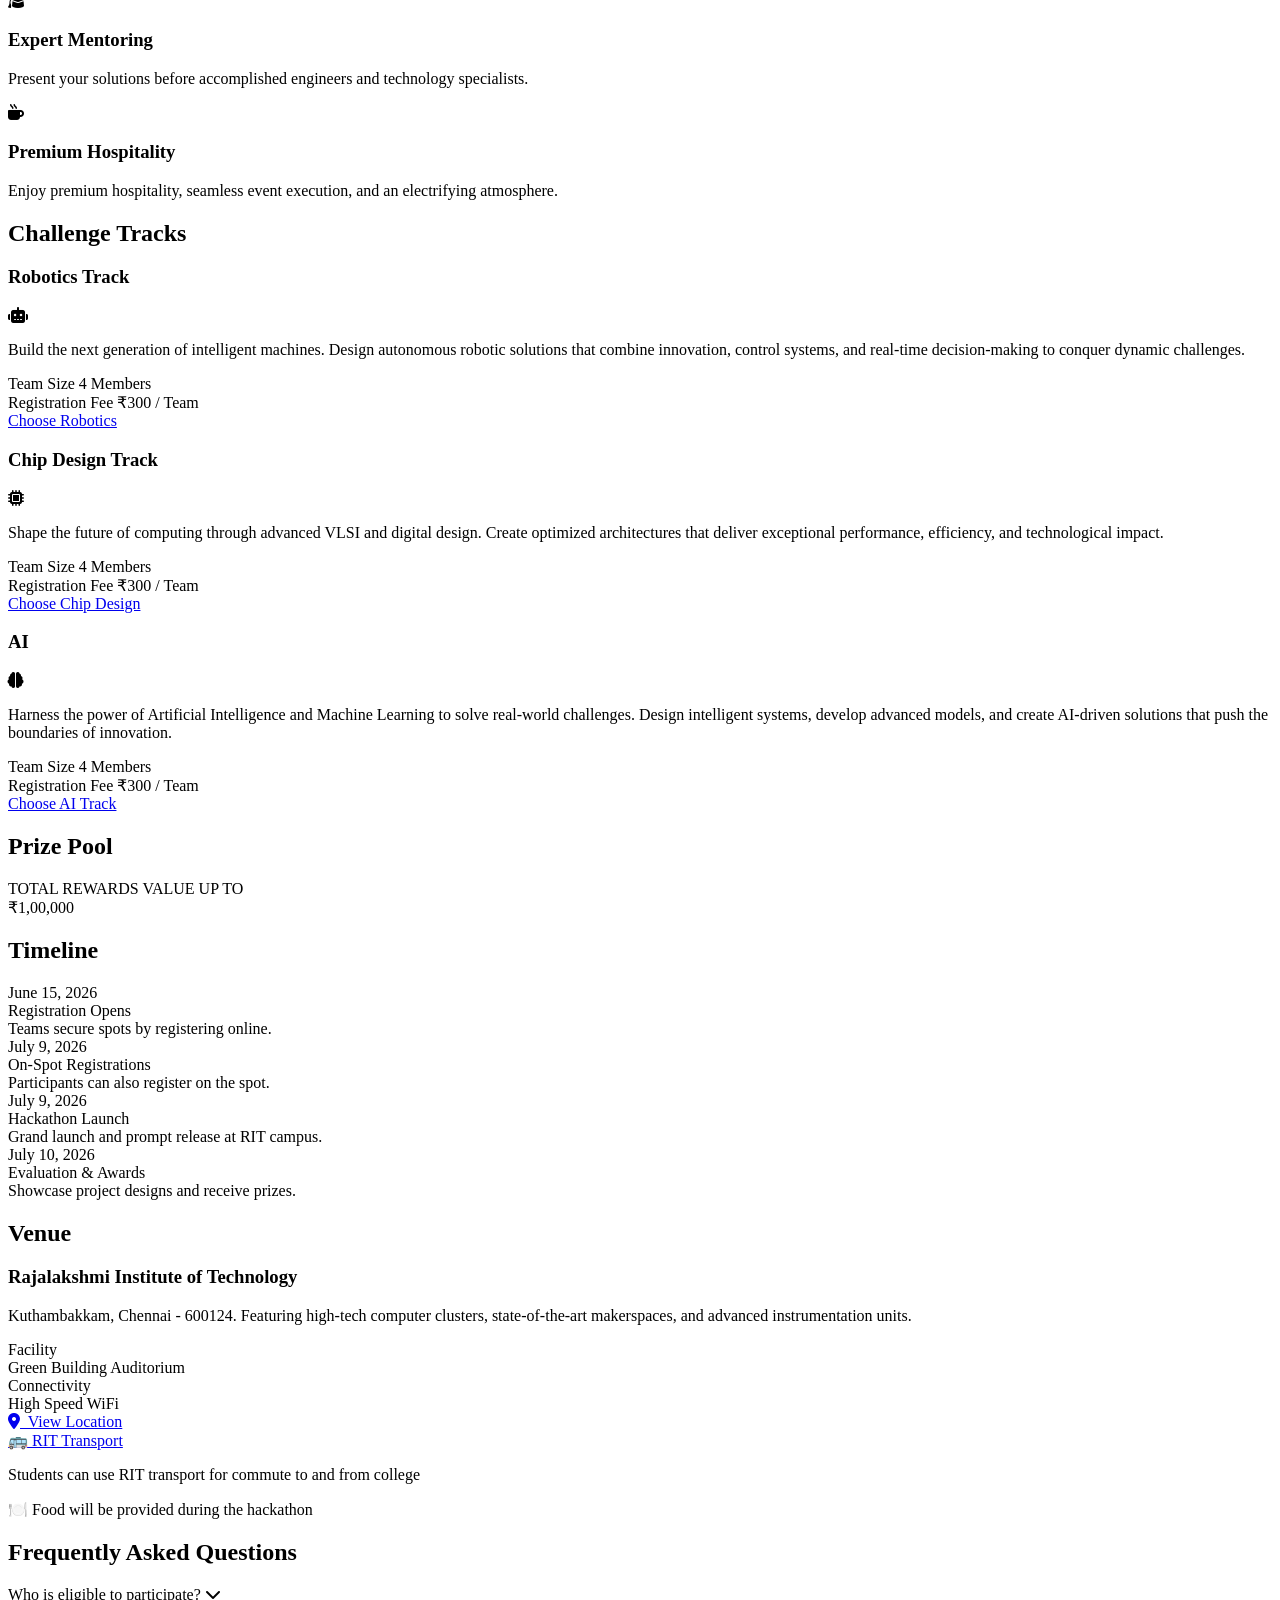
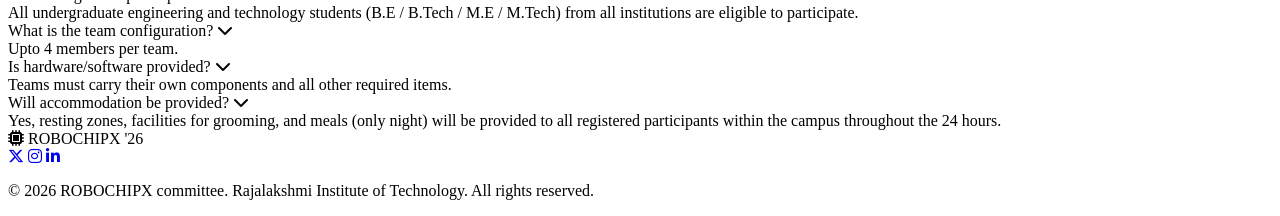
==== commit c3e4093f: "Merge pull request #11 from wildprince05/main feat: added open innovation" ====
--- a/public/index.html
+++ b/public/index.html
@@ -71,8 +71,12 @@
         <div class="ps-dropdown-wrap">
           <button class="btn btn-secondary" id="ps-btn" aria-haspopup="true" aria-expanded="false">Problem Statements <i class="fa-solid fa-chevron-down" style="margin-left:.4em;font-size:.8em;"></i></button>
           <div class="ps-dropdown" id="ps-dropdown" role="menu">
-            <a href="https://drive.google.com/drive/folders/1tSqGFi7_nGk8FoYNyf7YWejTcvquZJex?usp=sharing" target="_blank" rel="noopener noreferrer" role="menuitem">Robotics</a>
-            <a href="https://drive.google.com/drive/folders/1A_5dEMQkCWYK55L6pi4R8gVXef6XEg_-?usp=sharing" target="_blank" rel="noopener noreferrer" role="menuitem">Chip Design</a>
+            <div class="ps-group-label">Robotics</div>
+            <a href="https://drive.google.com/drive/folders/1tSqGFi7_nGk8FoYNyf7YWejTcvquZJex?usp=sharing" target="_blank" rel="noopener noreferrer" role="menuitem" class="ps-sub-item">📄 Problem Statements</a>
+            <span class="ps-sub-item ps-oi-item" data-tooltip="Bring your own Robotics project idea and build it here!" role="menuitem" tabindex="0">💡 Open Innovation <i class="fa-solid fa-circle-info ps-oi-icon"></i></span>
+            <div class="ps-group-label ps-group-label--border">Chip Design</div>
+            <a href="https://drive.google.com/drive/folders/1A_5dEMQkCWYK55L6pi4R8gVXef6XEg_-?usp=sharing" target="_blank" rel="noopener noreferrer" role="menuitem" class="ps-sub-item">📄 Problem Statements</a>
+            <span class="ps-sub-item ps-oi-item" data-tooltip="Bring your own Chip Design project idea and build it here!" role="menuitem" tabindex="0">💡 Open Innovation <i class="fa-solid fa-circle-info ps-oi-icon"></i></span>
             <span class="ps-dropdown-disabled" role="menuitem" aria-disabled="true">AI Track — Problem statements will be released on the day of the hackathon</span>
           </div>
         </div>
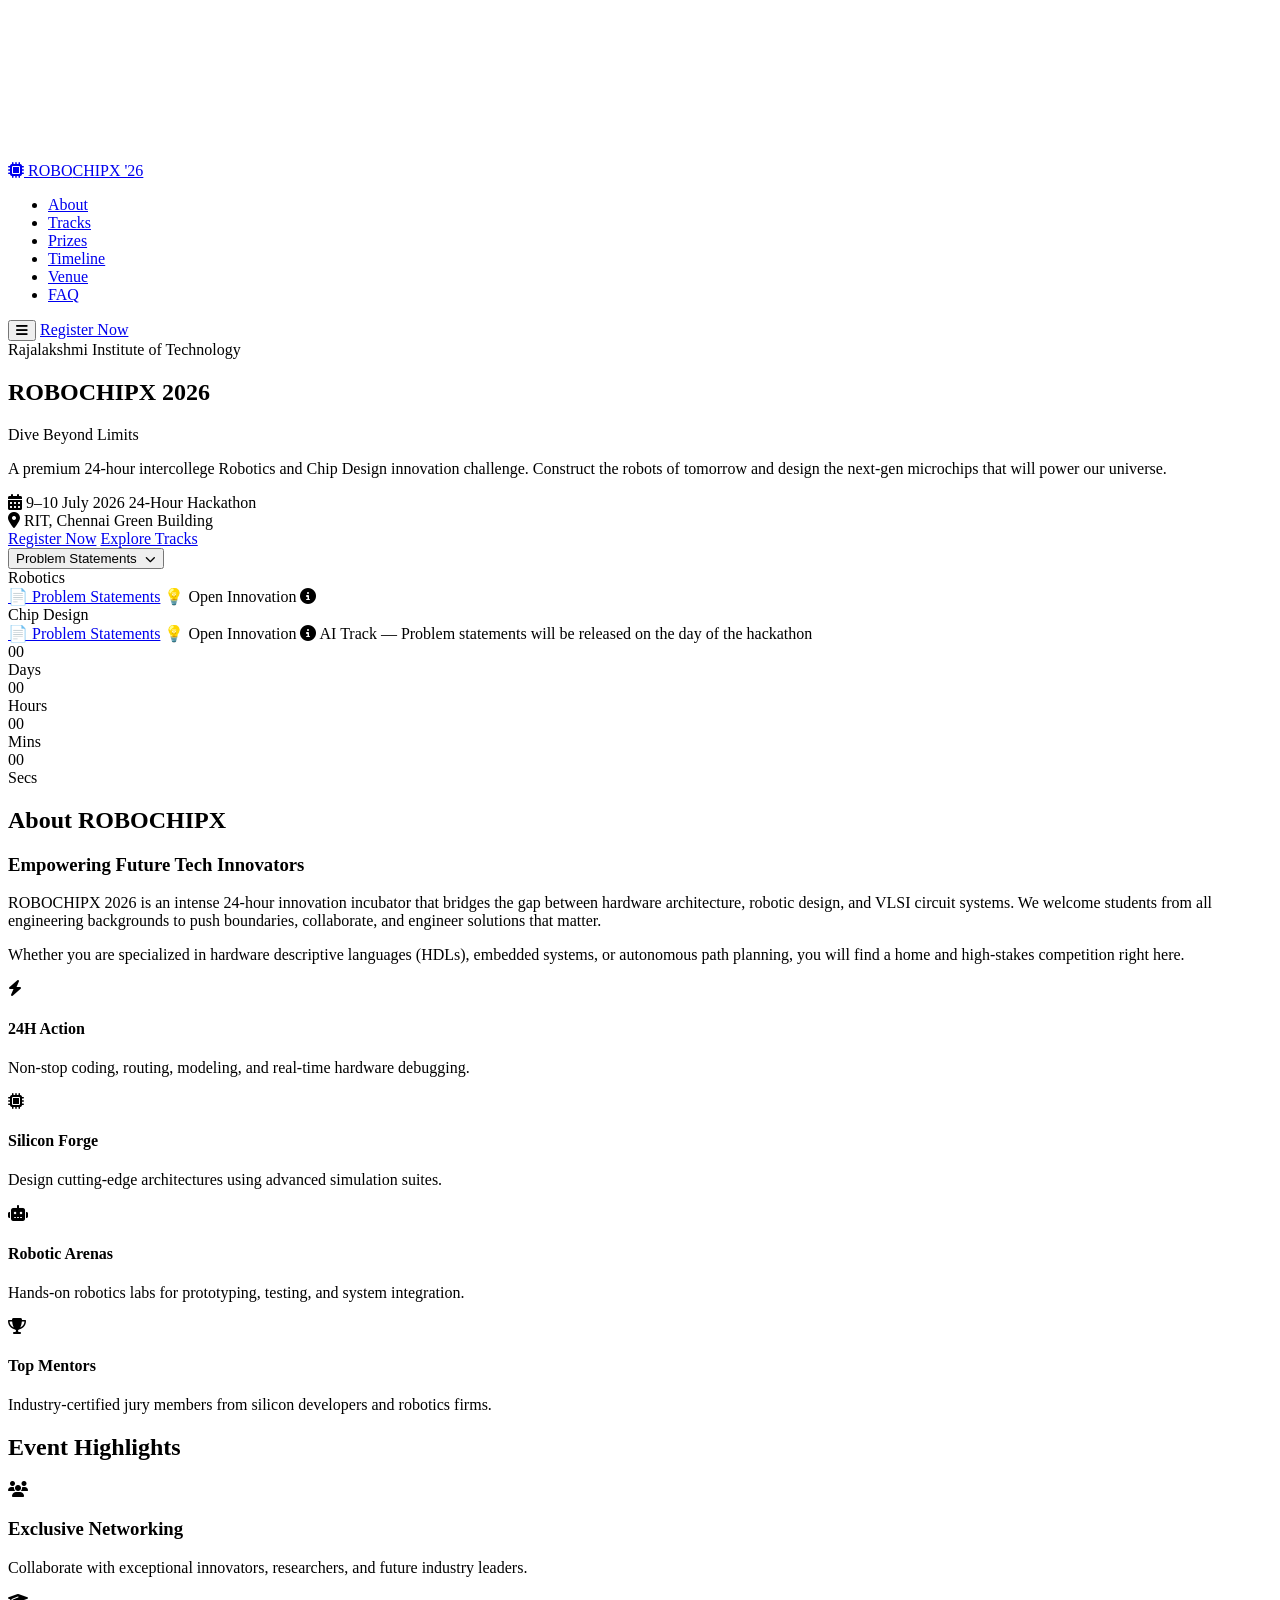
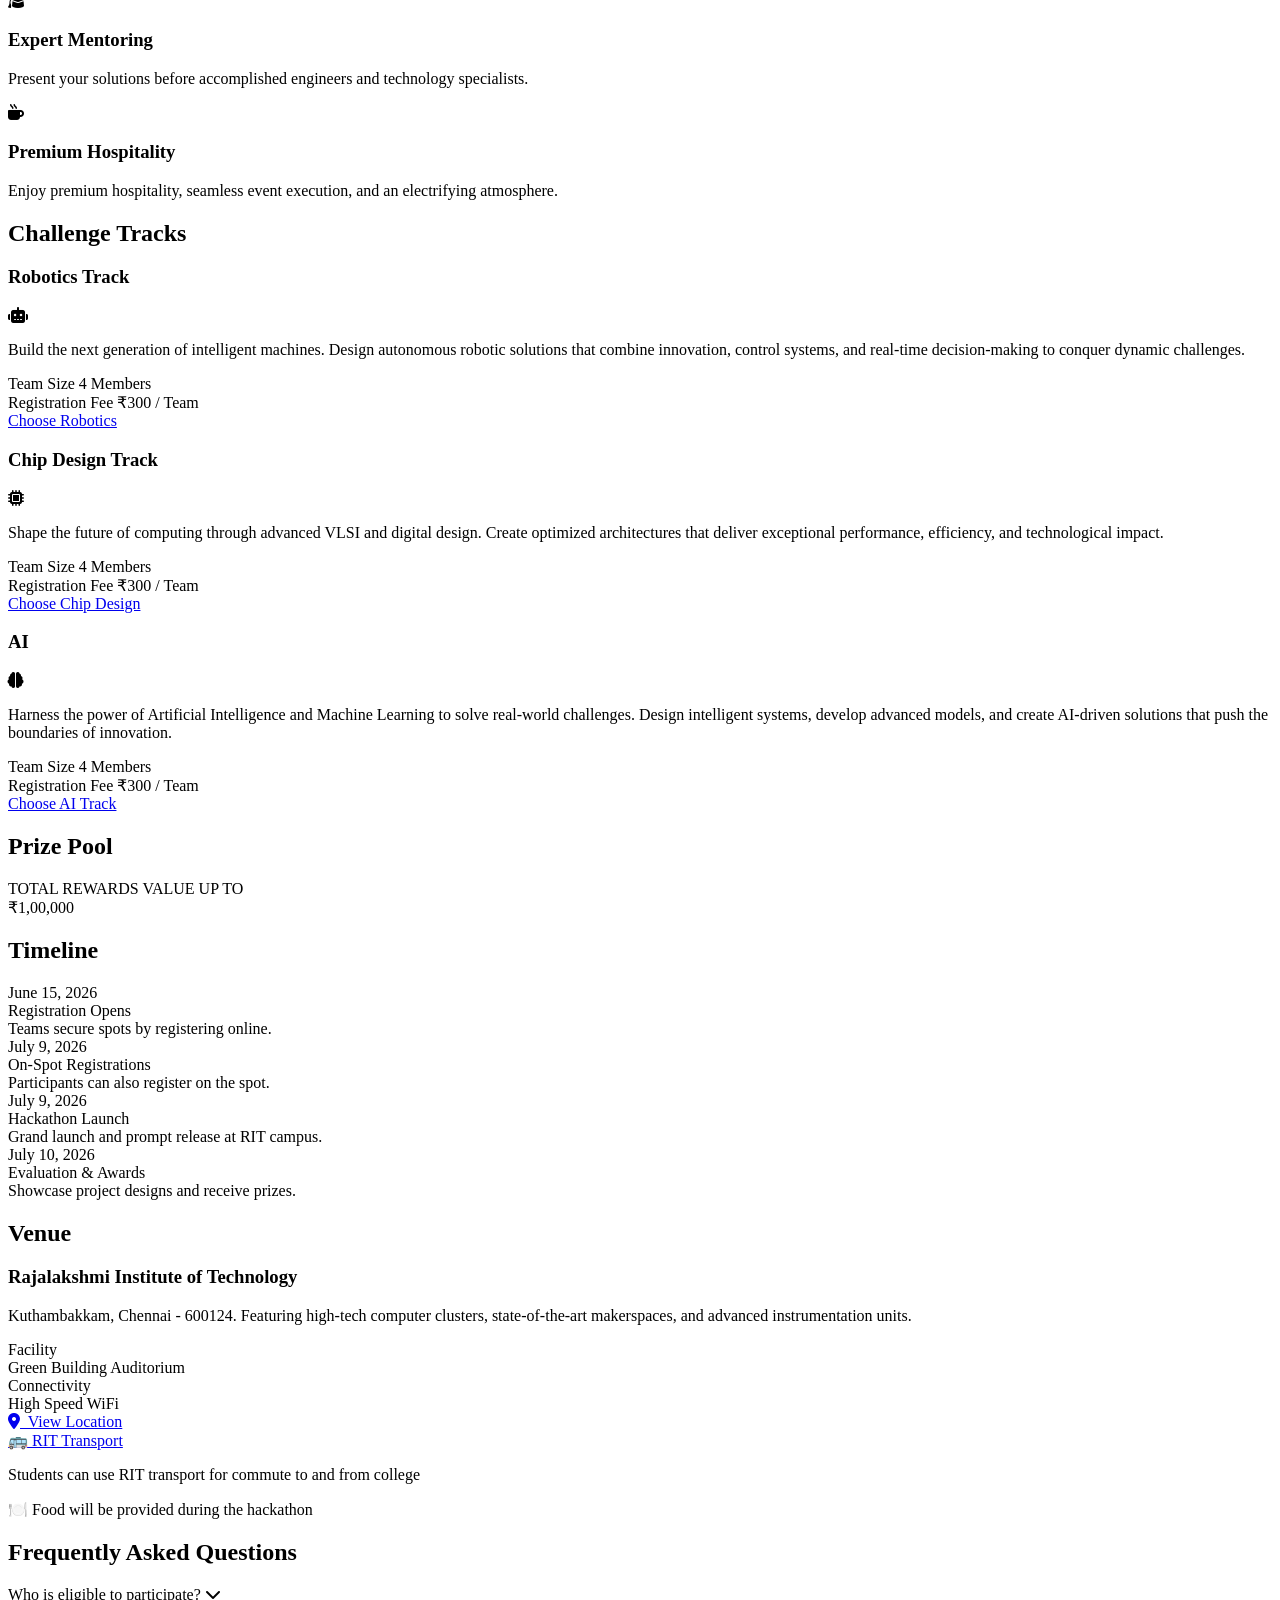
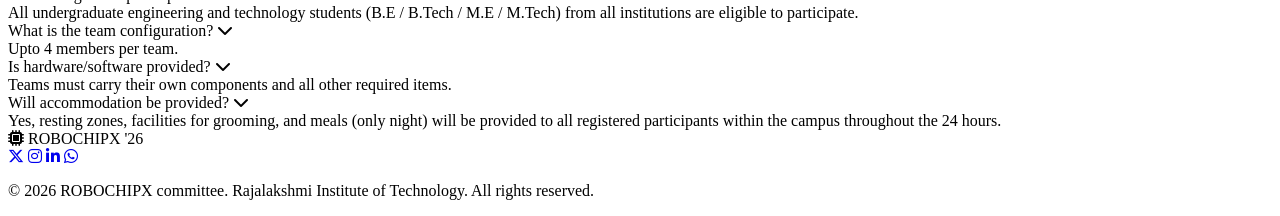
==== commit 15b7fcc7: "fix: dropdown in the problem statements and added whatsapp community link" ====
--- a/public/index.html
+++ b/public/index.html
@@ -412,6 +412,7 @@
         <a href="#" aria-label="Twitter"><i class="fa-brands fa-x-twitter" aria-hidden="true"></i></a>
         <a href="https://www.instagram.com/robochipx?utm_source=ig_web_button_share_sheet&igsh=ZDNlZDc0MzIxNw==" target="_blank" rel="noopener noreferrer" aria-label="Instagram"><i class="fa-brands fa-instagram" aria-hidden="true"></i></a>
         <a href="https://www.linkedin.com/company/robochipxhacks/" target="_blank" rel="noopener noreferrer" aria-label="LinkedIn"><i class="fa-brands fa-linkedin-in" aria-hidden="true"></i></a>
+        <a href="https://chat.whatsapp.com/K4pHjV175Ek7Du7itZTttK" target="_blank" rel="noopener noreferrer" aria-label="WhatsApp"><i class="fa-brands fa-whatsapp" aria-hidden="true"></i></a>
       </div>
       <p class="footer-copy">© 2026 ROBOCHIPX committee. Rajalakshmi Institute of Technology. All rights reserved.</p>
     </div>
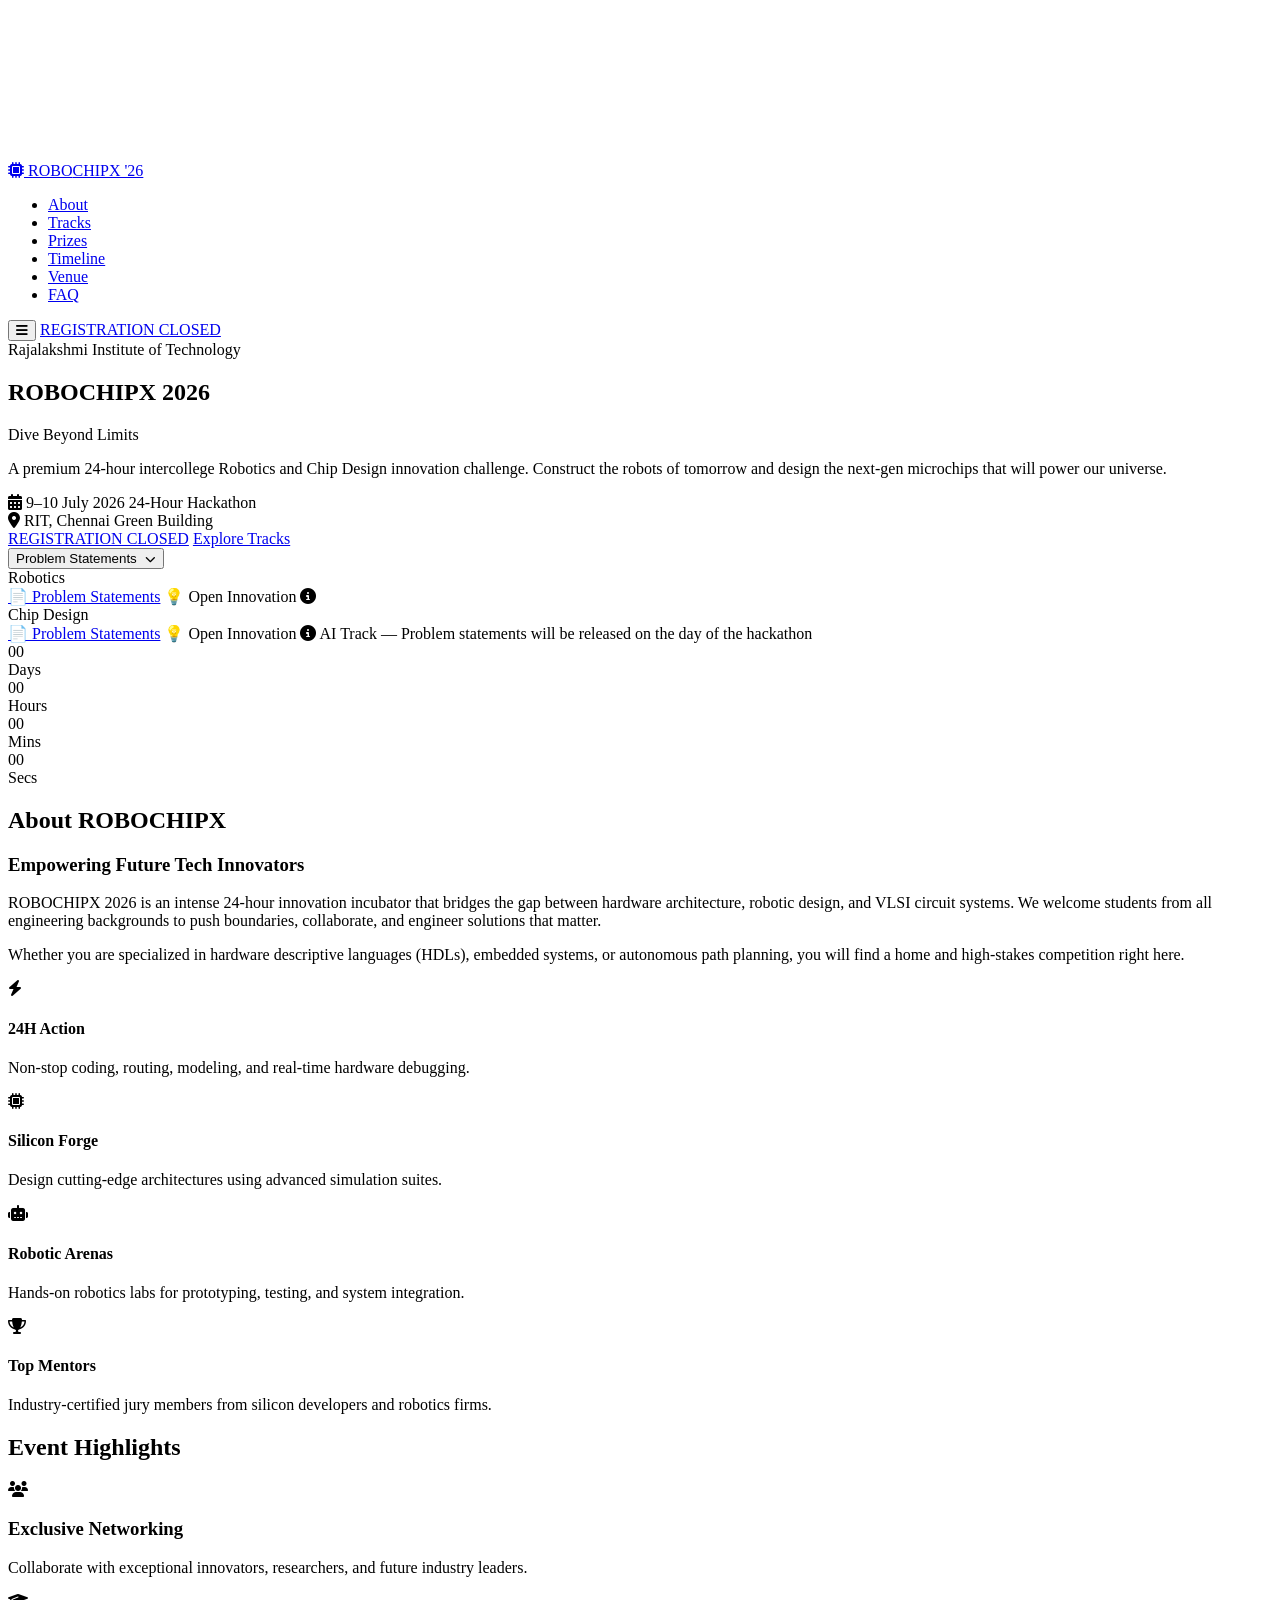
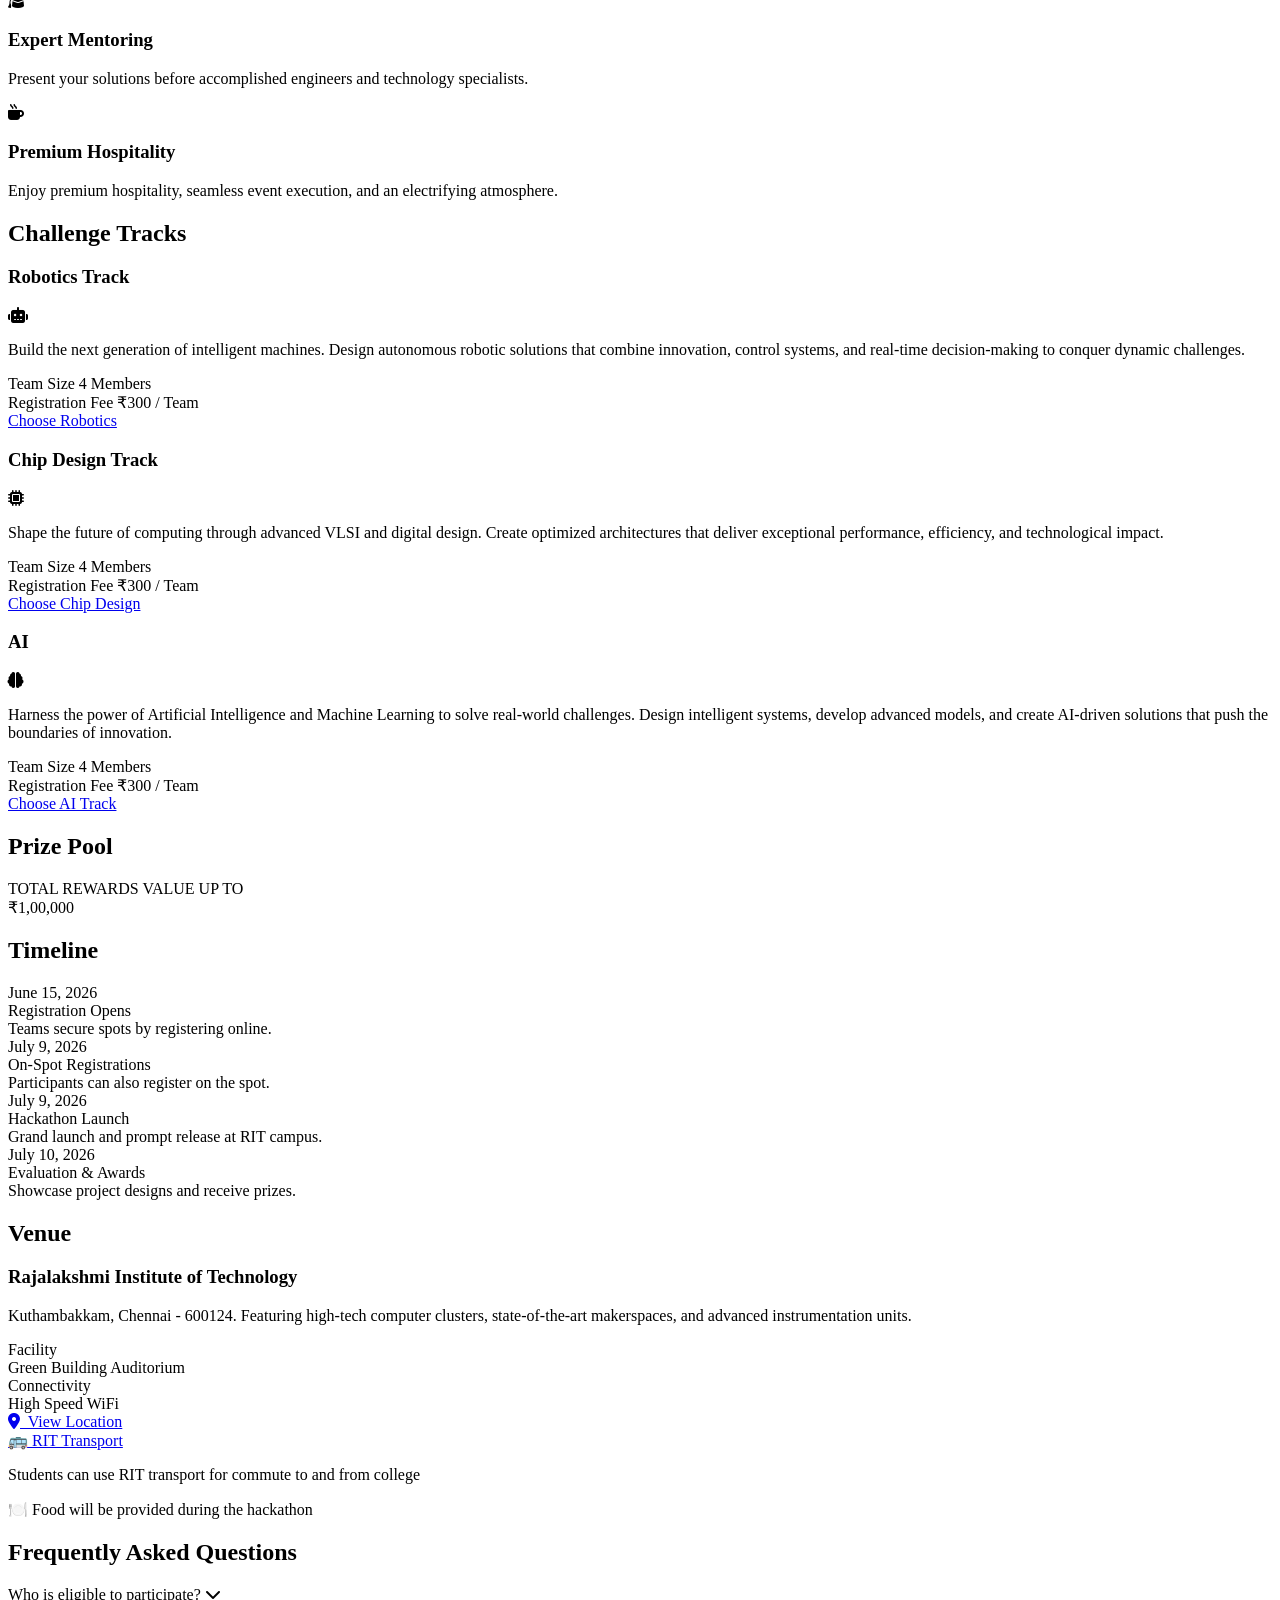
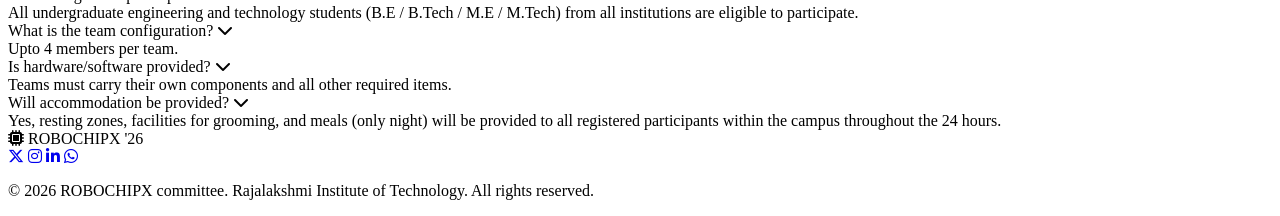
==== commit 34f2317f: "Registration closed" ====
--- a/public/index.html
+++ b/public/index.html
@@ -33,7 +33,7 @@
       <button class="mobile-nav-toggle" id="mobile-nav-toggle" aria-label="Toggle navigation menu" aria-expanded="false" aria-controls="nav-links">
         <i class="fa-solid fa-bars" aria-hidden="true"></i>
       </button>
-      <a href="registration.html" class="btn btn-secondary">Register Now</a>
+      <a href="javascript:void(0)" class="btn btn-secondary btn-closed-secondary" onclick="event.preventDefault();">REGISTRATION CLOSED</a>
     </nav>
   </header>
 
@@ -66,7 +66,7 @@
       </div>
 
       <div class="hero-actions">
-        <a href="registration.html" class="btn btn-primary">Register Now</a>
+        <a href="javascript:void(0)" class="btn btn-primary btn-closed-primary" onclick="event.preventDefault();">REGISTRATION CLOSED</a>
         <a href="#tracks" class="btn btn-secondary">Explore Tracks</a>
         <div class="ps-dropdown-wrap">
           <button class="btn btn-secondary" id="ps-btn" aria-haspopup="true" aria-expanded="false">Problem Statements <i class="fa-solid fa-chevron-down" style="margin-left:.4em;font-size:.8em;"></i></button>
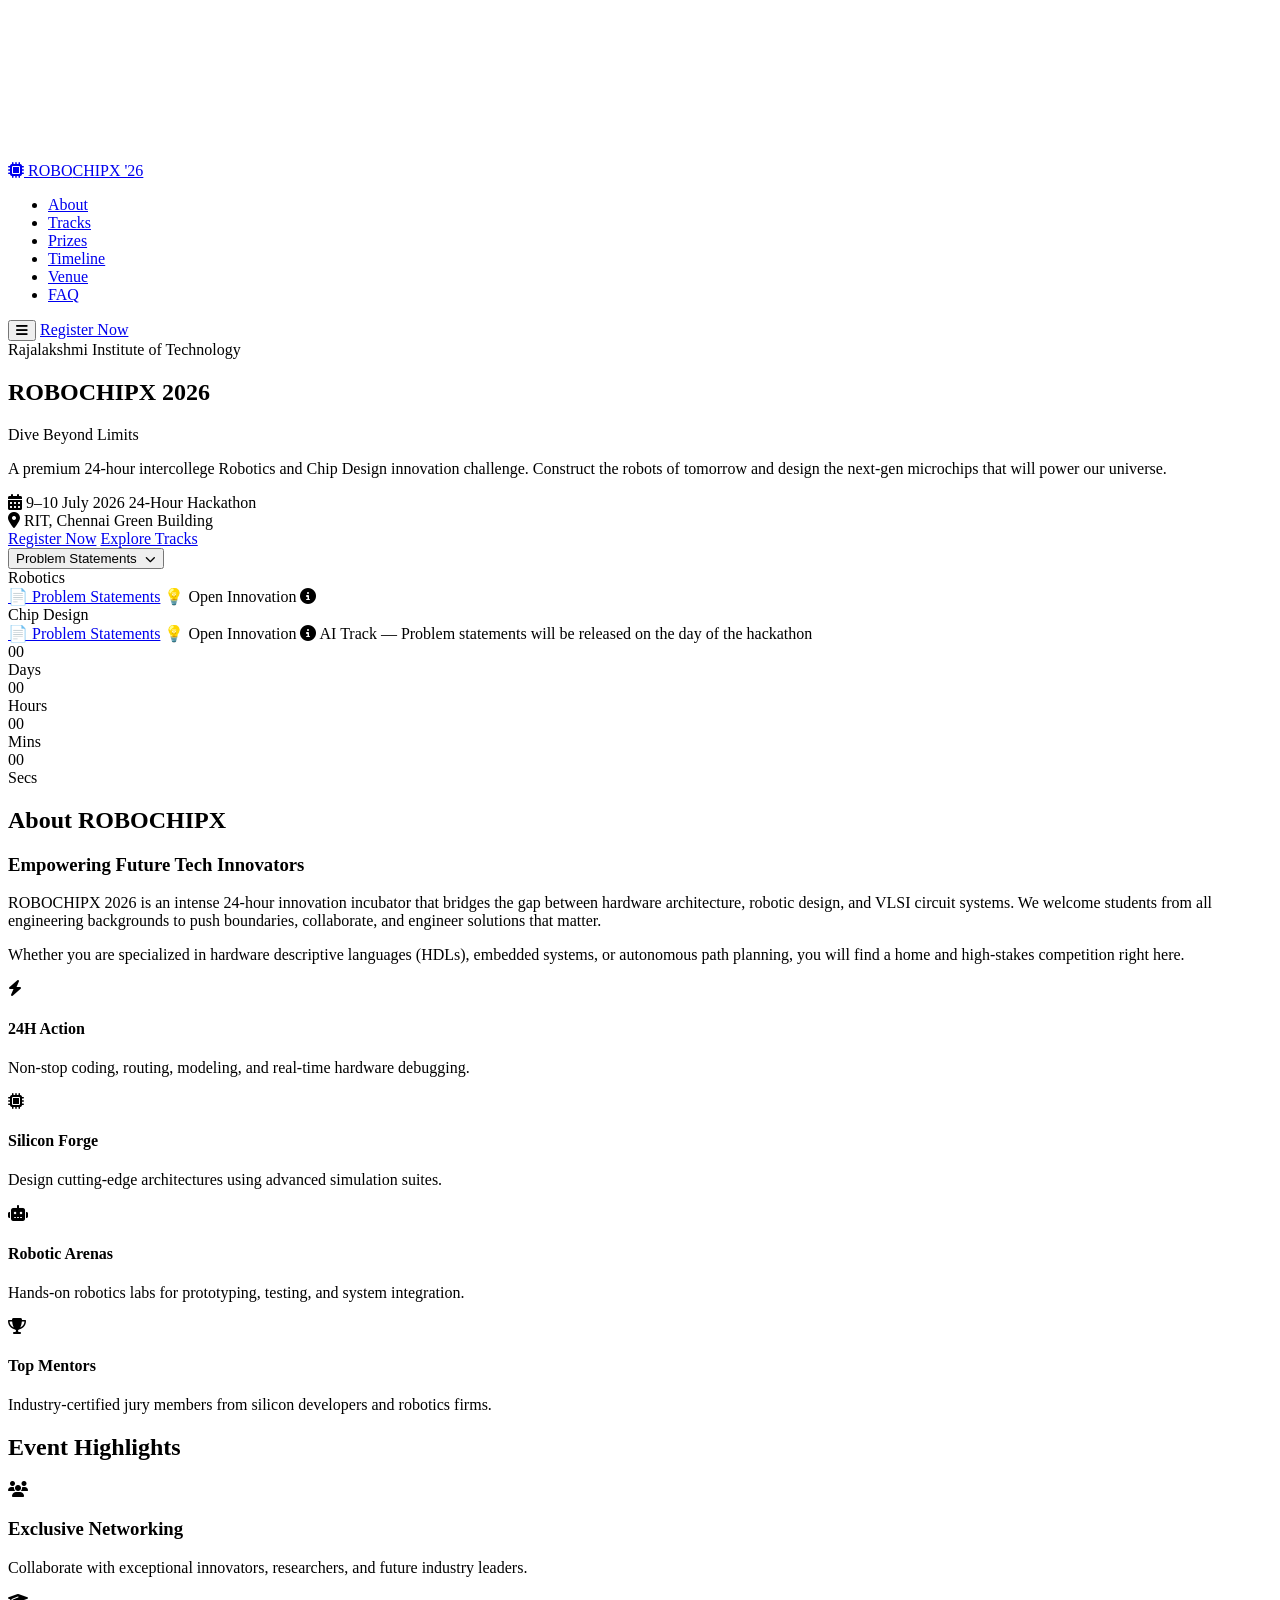
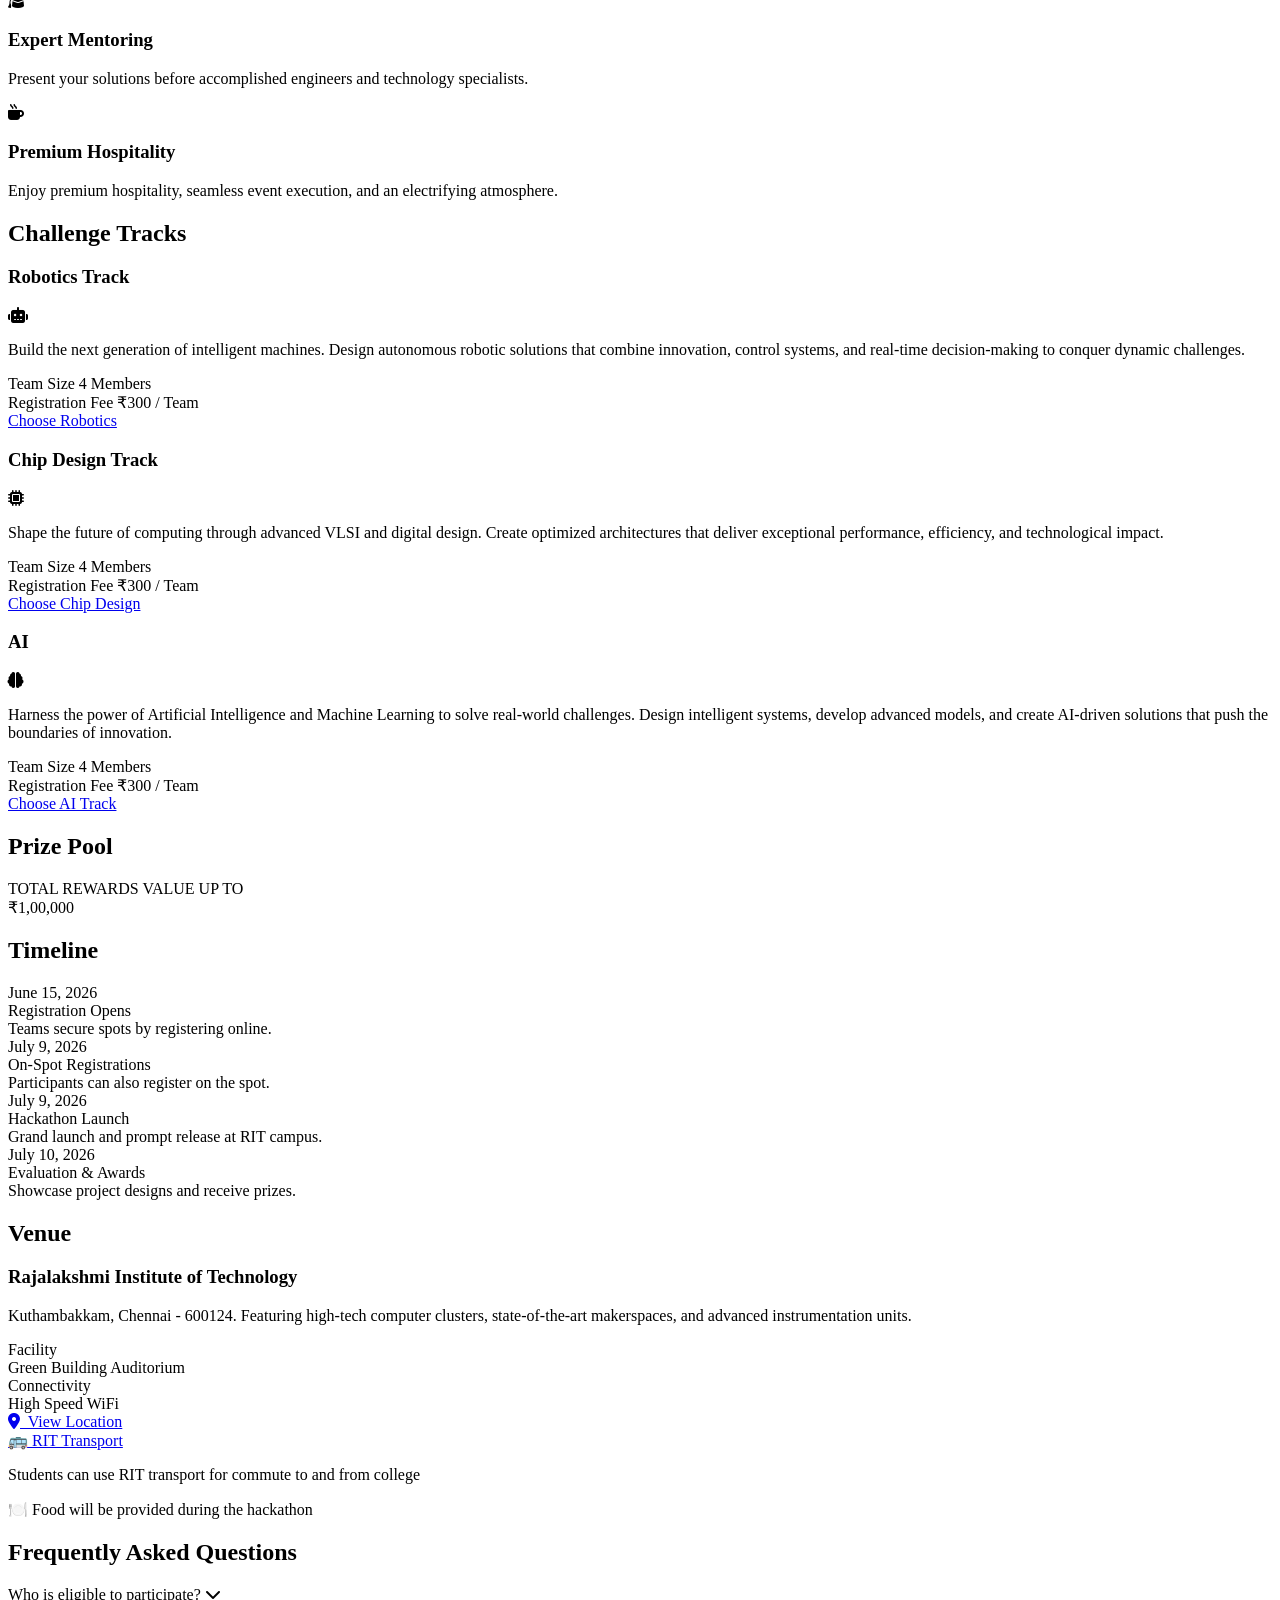
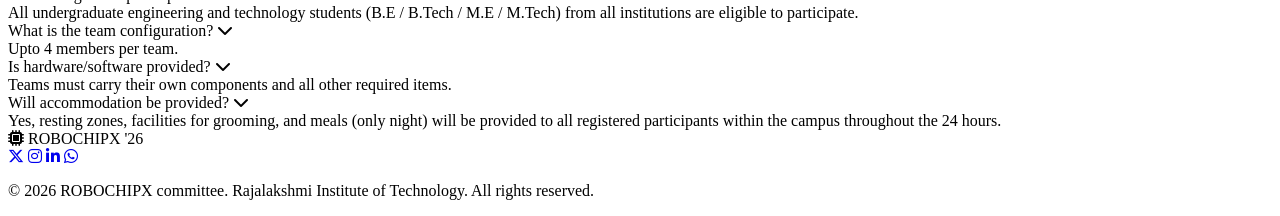
==== commit 43ec5b02: "Registration opened" ====
--- a/public/index.html
+++ b/public/index.html
@@ -33,7 +33,7 @@
       <button class="mobile-nav-toggle" id="mobile-nav-toggle" aria-label="Toggle navigation menu" aria-expanded="false" aria-controls="nav-links">
         <i class="fa-solid fa-bars" aria-hidden="true"></i>
       </button>
-      <a href="javascript:void(0)" class="btn btn-secondary btn-closed-secondary" onclick="event.preventDefault();">REGISTRATION CLOSED</a>
+      <a href="registration.html" class="btn btn-secondary" id="nav-reg-btn">Register Now</a>
     </nav>
   </header>
 
@@ -48,6 +48,7 @@
       <div class="hero-subtitle">Rajalakshmi Institute of Technology</div>
       <h1 class="hero-title">ROBOCHIPX 2026</h1>
       <div class="hero-tagline">Dive Beyond Limits</div>
+      <div id="registration-notice" class="deadline-notice"></div>
       <p class="hero-desc">
         A premium 24-hour intercollege Robotics and Chip Design innovation challenge. Construct the robots of tomorrow and design the next-gen microchips that will power our universe.
       </p>
@@ -66,7 +67,7 @@
       </div>
 
       <div class="hero-actions">
-        <a href="javascript:void(0)" class="btn btn-primary btn-closed-primary" onclick="event.preventDefault();">REGISTRATION CLOSED</a>
+        <a href="registration.html" class="btn btn-primary" id="hero-reg-btn">Register Now</a>
         <a href="#tracks" class="btn btn-secondary">Explore Tracks</a>
         <div class="ps-dropdown-wrap">
           <button class="btn btn-secondary" id="ps-btn" aria-haspopup="true" aria-expanded="false">Problem Statements <i class="fa-solid fa-chevron-down" style="margin-left:.4em;font-size:.8em;"></i></button>
@@ -419,6 +420,47 @@
   </footer>
 
   <script type="module" src="/js/app.js"></script>
+  <script type="module">
+    import { setupTimer } from '/js/deadline.js';
+    
+    const noticeEl = document.getElementById('registration-notice');
+    const heroBtn = document.getElementById('hero-reg-btn');
+    const navBtn = document.getElementById('nav-reg-btn');
+
+    setupTimer((closed) => {
+      if (closed) {
+        if (noticeEl) noticeEl.innerHTML = '⚠️ Registrations are now closed. Thank you for your interest.';
+        
+        if (heroBtn) {
+          heroBtn.innerText = 'REGISTRATION CLOSED';
+          heroBtn.setAttribute('href', 'javascript:void(0)');
+          heroBtn.classList.add('btn-closed-primary');
+          heroBtn.setAttribute('onclick', 'event.preventDefault();');
+        }
+        if (navBtn) {
+          navBtn.innerText = 'REGISTRATION CLOSED';
+          navBtn.setAttribute('href', 'javascript:void(0)');
+          navBtn.classList.add('btn-closed-secondary');
+          navBtn.setAttribute('onclick', 'event.preventDefault();');
+        }
+      } else {
+        if (noticeEl) noticeEl.innerHTML = '⚠️ Registration closes today at 6:30 PM';
+        
+        if (heroBtn) {
+          heroBtn.innerText = 'REGISTER NOW';
+          heroBtn.setAttribute('href', 'registration.html');
+          heroBtn.classList.remove('btn-closed-primary');
+          heroBtn.removeAttribute('onclick');
+        }
+        if (navBtn) {
+          navBtn.innerText = 'Register Now';
+          navBtn.setAttribute('href', 'registration.html');
+          navBtn.classList.remove('btn-closed-secondary');
+          navBtn.removeAttribute('onclick');
+        }
+      }
+    });
+  </script>
   <script>
     (function(){
       var btn = document.getElementById('ps-btn');
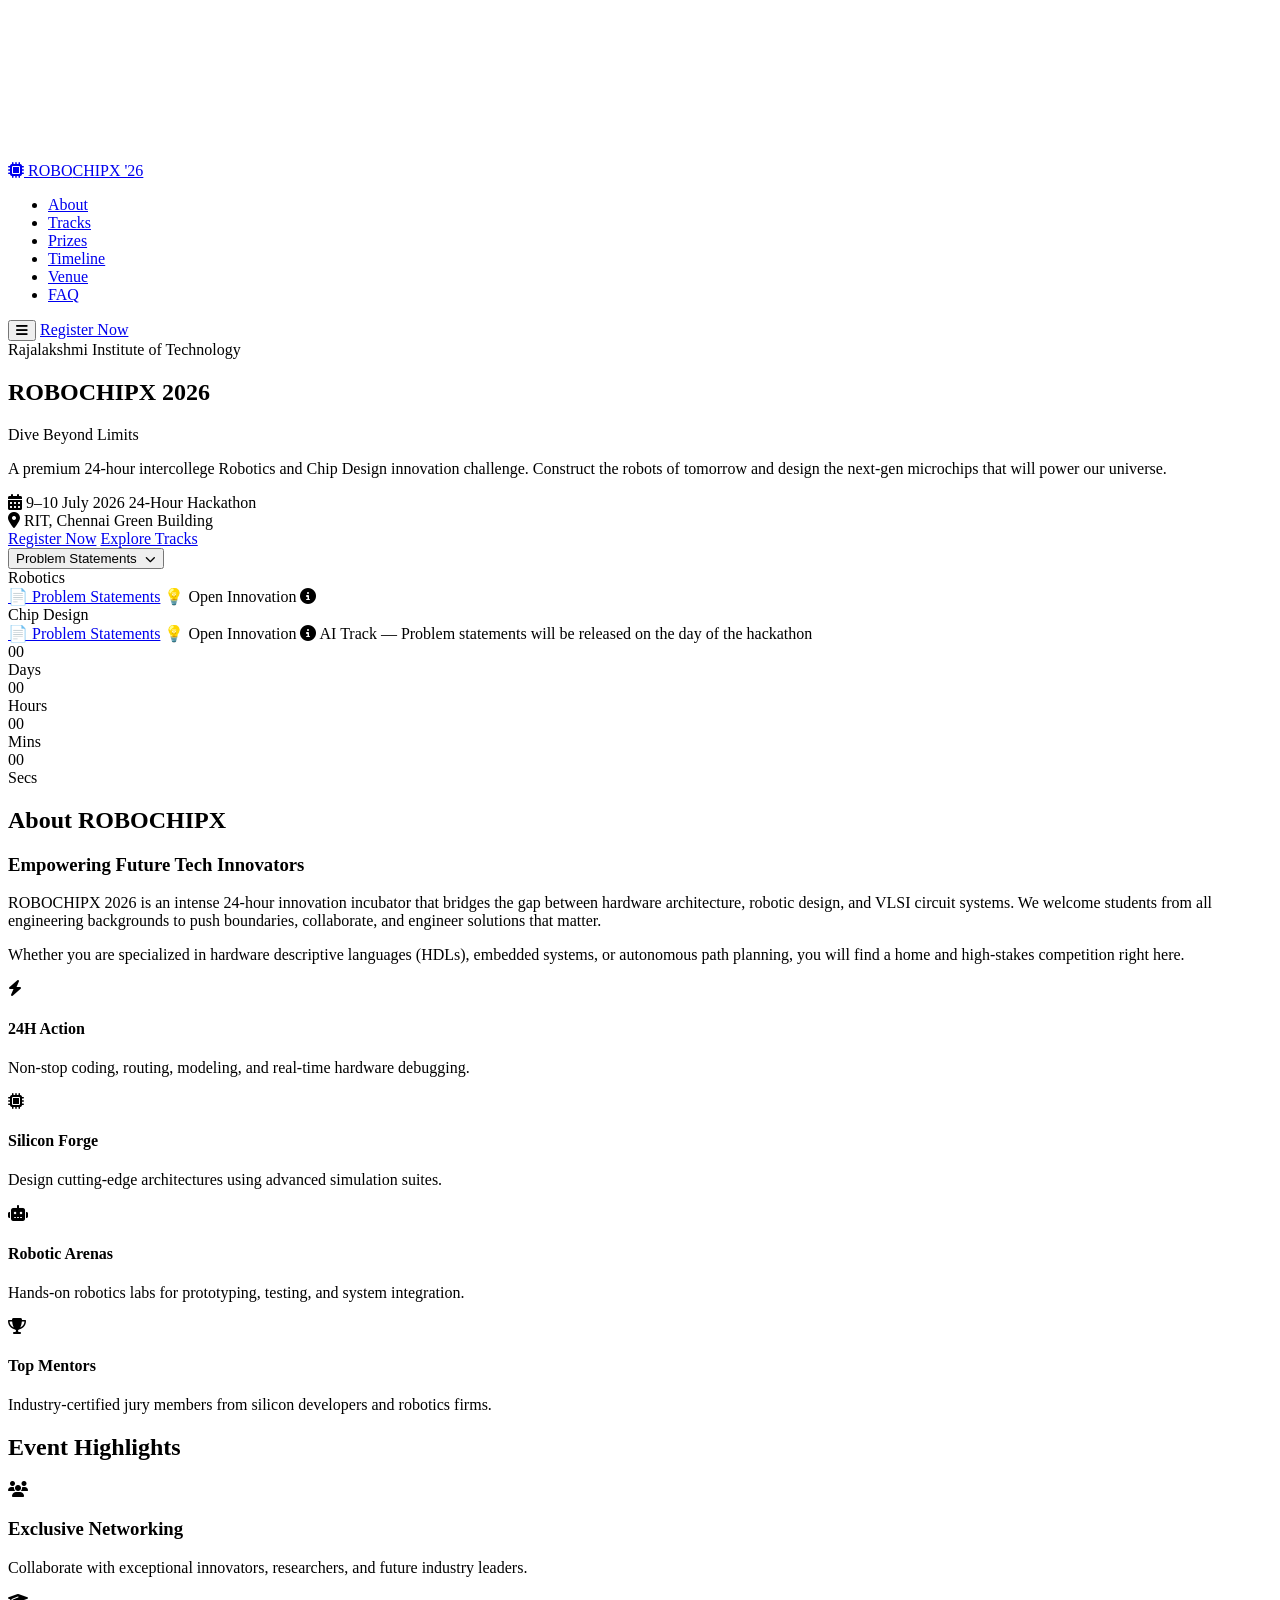
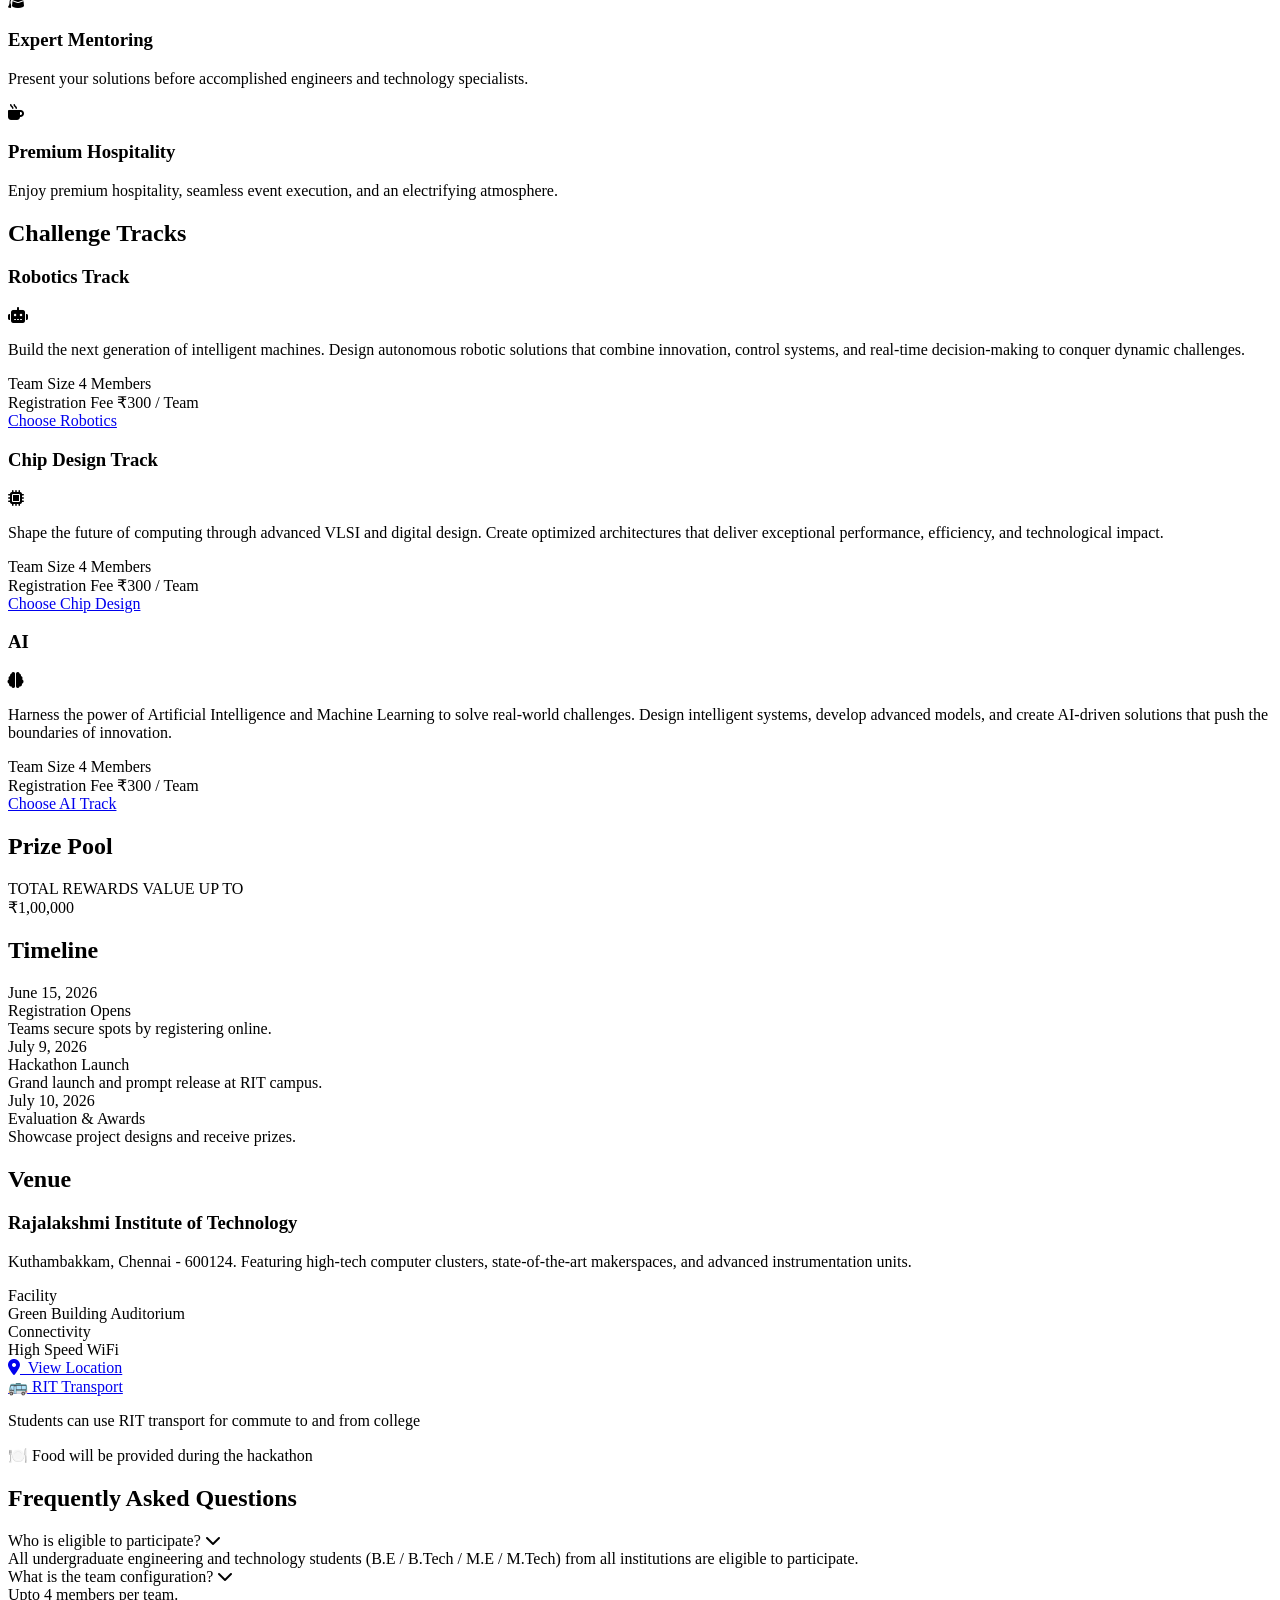
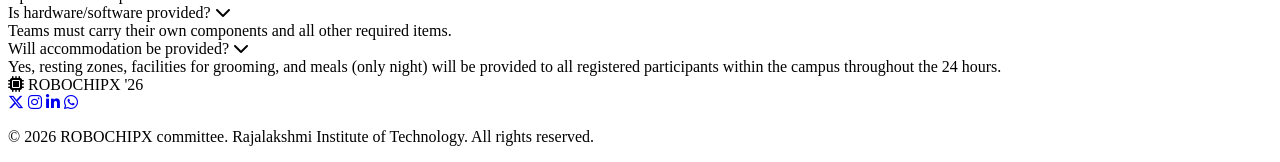
==== commit 8ce493df: "On spot removed" ====
--- a/public/index.html
+++ b/public/index.html
@@ -274,11 +274,6 @@
             <div class="timeline-date">June 15, 2026</div>
             <div class="timeline-title">Registration Opens</div>
             <div class="timeline-desc">Teams secure spots by registering online.</div>
-          </div>
-          <div class="timeline-item">
-            <div class="timeline-date">July 9, 2026</div>
-            <div class="timeline-title">On-Spot Registrations</div>
-            <div class="timeline-desc">Participants can also register on the spot.</div>
           </div>
           <div class="timeline-item">
             <div class="timeline-date">July 9, 2026</div>
